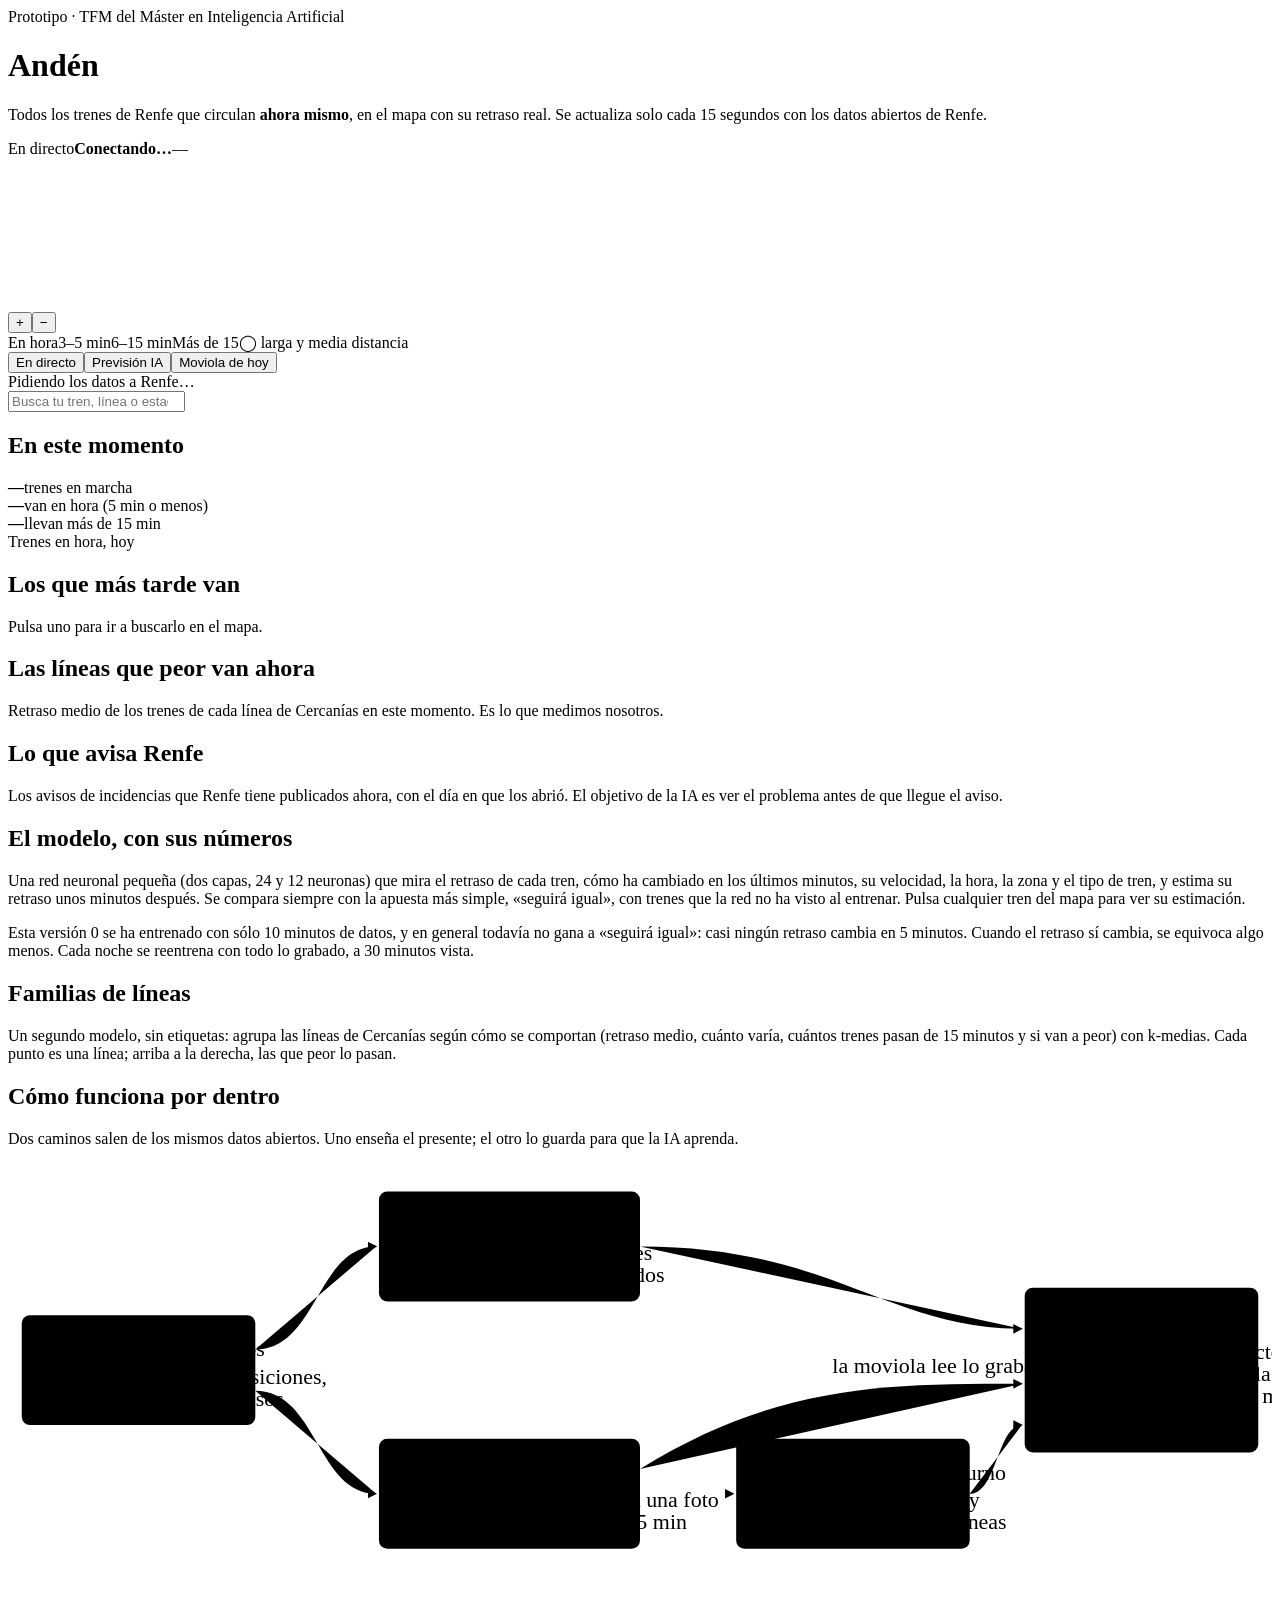
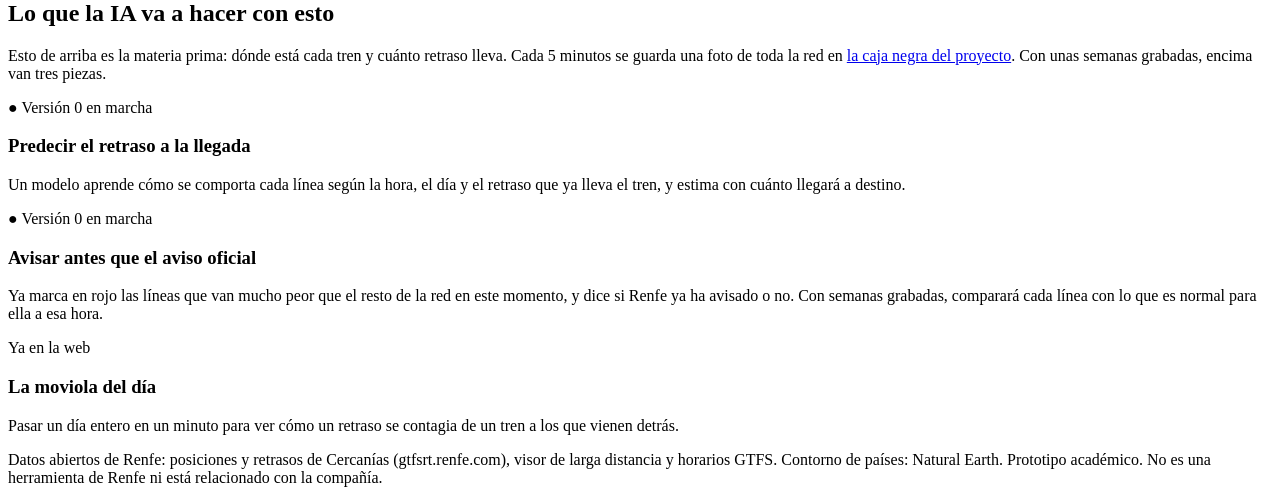
==== web/index.html @ 031e6023 "Gráfica del retraso de cada tren al seguirlo Co-Authored-By: Claude Opus 5.5 <noreply@anthropic.com>" ====
<!doctype html>
<html lang="es">
<head>
<meta charset="utf-8">
<meta name="viewport" content="width=device-width, initial-scale=1, viewport-fit=cover">
<title>Andén</title>
<meta name="description" content="Todos los trenes de Renfe que circulan ahora mismo, en el mapa con su retraso real.">
<meta property="og:title" content="Andén · los trenes de Renfe en directo, con IA">
<meta property="og:description" content="Todos los trenes en el mapa con su retraso real, una red neuronal que estima cómo irán y un detector de posibles incidencias. Prototipo de TFM.">
<meta property="og:image" content="https://puntualmente-web.vercel.app/base/portada.jpg">
<meta property="og:url" content="https://puntualmente-web.vercel.app">
<meta name="twitter:card" content="summary_large_image">
<link rel="icon" href="data:image/svg+xml,%3Csvg xmlns='http://www.w3.org/2000/svg' viewBox='0 0 32 32'%3E%3Crect width='32' height='32' rx='6' fill='%230a111d'/%3E%3Ccircle cx='16' cy='16' r='7' fill='%236fd3bd'/%3E%3C/svg%3E">
<link rel="preconnect" href="https://fonts.googleapis.com">
<link rel="stylesheet" href="https://fonts.googleapis.com/css2?family=Big+Shoulders+Display:wght@600;800&family=Barlow:wght@400;500;600&family=Barlow+Condensed:wght@500;600&family=JetBrains+Mono:wght@400;600&display=swap">
<link rel="stylesheet" href="/estilo.css">
</head>
<body>
<div class="marco">
  <header>
    <div>
      <div class="ceja">Prototipo · TFM del Máster en Inteligencia Artificial</div>
      <h1>Andén</h1>
      <p class="entradilla">Todos los trenes de Renfe que circulan <b>ahora mismo</b>, en el mapa con su retraso real. Se actualiza solo cada 15 segundos con los datos abiertos de Renfe.</p>
    </div>
    <div class="sello"><span id="selloModo"><span class="rec"></span>En directo</span><strong id="tramo">Conectando…</strong><span id="cuantos">—</span></div>
  </header>

  <section class="cuadro">
    <div class="mapa" id="mapa">
      <canvas id="lienzo" aria-label="Mapa de España con los trenes en circulación coloreados según su retraso"></canvas>
      <div class="zonas" id="zonas" role="group" aria-label="Zona del mapa"></div>
      <div class="seguido" id="seguido" hidden></div>
      <div class="zoom"><button id="mas" aria-label="Acercar">+</button><button id="menos" aria-label="Alejar">−</button></div>
      <div class="leyenda">
        <span><i style="background:var(--puntual)"></i>En hora</span><span><i style="background:var(--leve)"></i>3–5 min</span><span><i style="background:var(--ambar)"></i>6–15 min</span><span><i style="background:var(--rojo)"></i>Más de 15</span><span>◯ larga y media distancia</span>
      </div>
      <div class="mando">
        <div class="modos" role="group" aria-label="Qué ver"><button id="mVivo" aria-pressed="true">En directo</button><button id="mPrev" aria-pressed="false">Previsión IA</button><button id="mMoviola" aria-pressed="false">Moviola de hoy</button></div>
        <span class="estado-vivo" id="vivo">Pidiendo los datos a Renfe…</span>
        <div class="moviola" id="moviola" hidden><button class="play" id="play" aria-label="Pausar">❚❚</button><span class="reloj" id="reloj">--:--</span><input type="range" id="linea" min="0" max="1000" value="0" aria-label="Momento del día"><span class="vel" id="vel"></span></div>
      </div>
      <div class="leyenda-prev" id="leyendaPrev" hidden>Colores según el retraso que <b>la red neuronal estima</b> para dentro de unos minutos. Anillo ámbar: la IA cree que ese tren va a empeorar.</div>
      <div class="ficha" id="ficha" hidden></div>
      <div class="letrero" id="letrero" hidden role="dialog" aria-label="Panel de estación"></div>
    </div>

    <aside>
      <div class="buscador">
        <input id="busca" type="search" placeholder="Busca tu tren, línea o estación" autocomplete="off" aria-label="Buscar tren, línea o estación">
        <ul id="resultados" hidden></ul>
      </div>
      <div class="bloque">
        <h2>En este momento</h2>
        <div class="cifras">
          <div class="cifra"><b id="kTotal">—</b><span>trenes en marcha</span></div>
          <div class="cifra"><b id="kHora">—</b><span>van en hora (5 min o menos)</span></div>
          <div class="cifra"><b id="kMal">—</b><span>llevan más de 15 min</span></div>
        </div>
        <div class="barras" id="barras"></div>
        <div class="salud"><div class="salud-cab"><span>Trenes en hora, hoy</span><span id="saludTxt"></span></div><div id="salud"></div></div>
      </div>
      <div class="bloque">
        <h2>Los que más tarde van</h2>
        <ol class="peores" id="peores"></ol>
        <p class="pista">Pulsa uno para ir a buscarlo en el mapa.</p>
      </div>
    </aside>
  </section>

  <section class="problema">
    <div class="col">
      <h2>Las líneas que peor van ahora</h2>
      <p class="sub">Retraso medio de los trenes de cada línea de Cercanías en este momento. Es lo que medimos nosotros.</p>
      <ol class="lineas" id="lineas"></ol>
    </div>
    <div class="col">
      <h2>Lo que avisa Renfe</h2>
      <p class="sub">Los avisos de incidencias que Renfe tiene publicados ahora, con el día en que los abrió. El objetivo de la IA es ver el problema antes de que llegue el aviso.</p>
      <ol class="avisos" id="avisos"></ol>
    </div>
  </section>

  <section class="modelo-ia">
    <div>
      <h2>El modelo, con sus números</h2>
      <p>Una red neuronal pequeña (dos capas, 24 y 12 neuronas) que mira el retraso de cada tren, cómo ha cambiado en los últimos minutos, su velocidad, la hora, la zona y el tipo de tren, y estima su retraso unos minutos después. Se compara siempre con la apuesta más simple, «seguirá igual», con trenes que la red no ha visto al entrenar. Pulsa cualquier tren del mapa para ver su estimación.</p>
      <p class="nota">Esta versión 0 se ha entrenado con sólo 10 minutos de datos, y en general todavía no gana a «seguirá igual»: casi ningún retraso cambia en 5 minutos. Cuando el retraso sí cambia, se equivoca algo menos. Cada noche se reentrena con todo lo grabado, a 30 minutos vista.</p>
      <p class="version" id="modeloVersion"></p>
    </div>
    <div class="cifras modelo" id="modelo"></div>
  </section>

  <section class="familias">
    <div class="texto">
      <h2>Familias de líneas</h2>
      <p>Un segundo modelo, sin etiquetas: agrupa las líneas de Cercanías según cómo se comportan (retraso medio, cuánto varía, cuántos trenes pasan de 15 minutos y si van a peor) con k-medias. Cada punto es una línea; arriba a la derecha, las que peor lo pasan.</p>
      <ul class="leyenda-fam" id="famLeyenda"></ul>
      <p class="version" id="famVersion"></p>
    </div>
    <div class="grafica" id="famGrafica" role="img" aria-label="Gráfica de dispersión de las líneas de Cercanías por retraso medio y porcentaje de trenes con más de 15 minutos"></div>
  </section>

  <section class="arquitectura">
    <h2>Cómo funciona por dentro</h2>
    <p>Dos caminos salen de los mismos datos abiertos. Uno enseña el presente; el otro lo guarda para que la IA aprenda.</p>
    <div class="diagrama">
      <svg viewBox="0 0 920 300" role="img" aria-label="Diagrama: los datos de Renfe van a la web en directo cada 15 segundos y a la caja negra cada 5 minutos; cada noche se reentrenan los modelos con lo grabado y se publican en la web">
        <defs><marker id="flecha" viewBox="0 0 10 10" refX="9" refY="5" markerWidth="7" markerHeight="7" orient="auto"><path d="M0,0L10,5L0,10z" class="punta"/></marker></defs>
        <g class="nodo fuente"><rect x="10" y="110" width="170" height="80" rx="6"/><text x="95" y="140">Datos abiertos</text><text x="95" y="160" class="sub">de Renfe: posiciones,</text><text x="95" y="176" class="sub">retrasos y avisos</text></g>
        <g class="nodo"><rect x="270" y="20" width="190" height="80" rx="6"/><text x="365" y="50">Vercel</text><text x="365" y="70" class="sub">junta las fuentes</text><text x="365" y="86" class="sub">cada 15 segundos</text></g>
        <g class="nodo"><rect x="270" y="200" width="190" height="80" rx="6"/><text x="365" y="230">Caja negra</text><text x="365" y="250" class="sub">GitHub guarda una foto</text><text x="365" y="266" class="sub">de la red cada 5 min</text></g>
        <g class="nodo ia"><rect x="530" y="200" width="170" height="80" rx="6"/><text x="615" y="230">Entreno nocturno</text><text x="615" y="250" class="sub">red neuronal y</text><text x="615" y="266" class="sub">familias de líneas</text></g>
        <g class="nodo destino"><rect x="740" y="90" width="170" height="120" rx="6"/><text x="825" y="122">Andén</text><text x="825" y="142" class="sub">mapa en directo,</text><text x="825" y="158" class="sub">previsión de la IA,</text><text x="825" y="174" class="sub">incidencias y moviola</text></g>
        <path d="M180,135 C225,135 225,60 268,60" class="flujo" marker-end="url(#flecha)"/>
        <path d="M180,165 C225,165 225,240 268,240" class="flujo" marker-end="url(#flecha)"/>
        <path d="M460,60 C600,60 640,120 738,120" class="flujo" marker-end="url(#flecha)"/>
        <path d="M460,240 L528,240" class="flujo" marker-end="url(#flecha)"/>
        <path d="M700,240 C720,240 720,190 738,190" class="flujo" marker-end="url(#flecha)"/>
        <path d="M460,222 C560,160 640,160 738,160" class="flujo fino" marker-end="url(#flecha)"/>
        <text x="600" y="152" class="etq">la moviola lee lo grabado</text>
      </svg>
    </div>
  </section>

  <section class="ia">
    <h2>Lo que la IA va a hacer con esto</h2>
    <p>Esto de arriba es la materia prima: dónde está cada tren y cuánto retraso lleva. Cada 5 minutos se guarda una foto de toda la red en <a href="https://github.com/carlosgalan01/puntualmente" target="_blank" rel="noopener">la caja negra del proyecto</a>. Con unas semanas grabadas, encima van tres piezas.</p>
    <div class="pasos">
      <div class="paso"><span class="estado on">● Versión 0 en marcha</span><h3>Predecir el retraso a la llegada</h3><p>Un modelo aprende cómo se comporta cada línea según la hora, el día y el retraso que ya lleva el tren, y estima con cuánto llegará a destino.</p></div>
      <div class="paso"><span class="estado on">● Versión 0 en marcha</span><h3>Avisar antes que el aviso oficial</h3><p>Ya marca en rojo las líneas que van mucho peor que el resto de la red en este momento, y dice si Renfe ya ha avisado o no. Con semanas grabadas, comparará cada línea con lo que es normal para ella a esa hora.</p></div>
      <div class="paso"><span class="estado ya">Ya en la web</span><h3>La moviola del día</h3><p>Pasar un día entero en un minuto para ver cómo un retraso se contagia de un tren a los que vienen detrás.</p></div>
    </div>
  </section>

  <footer>
    <span>Datos abiertos de Renfe: posiciones y retrasos de Cercanías (gtfsrt.renfe.com), visor de larga distancia y horarios GTFS. Contorno de países: Natural Earth.</span>
    <span>Prototipo académico. No es una herramienta de Renfe ni está relacionado con la compañía.</span>
  </footer>
</div>

<script>
(async () => {
const css = n => getComputedStyle(document.documentElement).getPropertyValue(n).trim();
const C = { tierra: css('--tierra'), costa: css('--costa'), via: css('--via'), linea: css('--linea'), panel: css('--panel'), texto: css('--texto'),
  puntual: css('--puntual'), leve: css('--leve'), ambar: css('--ambar'), rojo: css('--rojo') };
const color = d => d <= 2 ? C.puntual : d <= 5 ? C.leve : d <= 15 ? C.ambar : C.rojo;
const K = Math.cos(40 * Math.PI / 180), X = lon => lon * K, Y = lat => -lat;
const CADA = 15000;
const sinMovimiento = matchMedia('(prefers-reduced-motion: reduce)').matches;

// ---- mapa base ----
const GEO = await fetch('/base/geo.json').then(r => r.json());
const pEsp = new Path2D(), pOtros = new Path2D(), pRed = new Path2D(), pCer = new Path2D();
for (const [n, anillos] of Object.entries(GEO.paises)) {
  const p = n === 'Spain' ? pEsp : pOtros;
  for (const r of anillos) { r.forEach(([lo, la], i) => i ? p.lineTo(X(lo), Y(la)) : p.moveTo(X(lo), Y(la))); p.closePath(); }
}
for (const [a, b, c, d] of GEO.red) { pRed.moveTo(X(a), Y(b)); pRed.lineTo(X(c), Y(d)); }
for (const l of GEO.lineas) l.p.forEach(([lo, la], i) => i ? pCer.lineTo(X(lo), Y(la)) : pCer.moveTo(X(lo), Y(la)));

// ---- trenes en directo: cada uno se desliza de su posición anterior a la nueva ----
const trenes = new Map();
const avance = (e, ahora) => sinMovimiento ? 1 : Math.min(1, (ahora - e.t0) / CADA);
const pos = (e, ahora) => { const u = avance(e, ahora); return [e.de[0] + (e.a[0] - e.de[0]) * u, e.de[1] + (e.a[1] - e.de[1]) * u]; };
const alfa = (e, ahora) => e.al0 + (e.al1 - e.al0) * Math.min(1, avance(e, ahora) * 3);
let ultimaFoto = 0, fallos = 0, avisos = [];
function aplicar(j) {
  const ahora = performance.now(), vistos = new Set();
  // si una fuente no ha respondido, sus trenes se quedan donde estaban en vez de desaparecer
  const llego = { c: j.fuentes.cercanias !== null, l: j.fuentes.larga !== null };
  if (j.avisos?.length) avisos = j.avisos;
  for (const t of j.trenes) {
    vistos.add(t.id);
    const nuevo = [X(t.lon), Y(t.lat)];
    let e = trenes.get(t.id);
    if (!e) { trenes.set(t.id, { ...t, de: nuevo, a: nuevo, t0: ahora, al0: ultimaFoto ? 0 : 1, al1: 1, rastro: [], hist: [[j.t, t.d, t.lat, t.lon]] }); trenes.get(t.id).pred = predecir(trenes.get(t.id)); continue; }
    const p = pos(e, ahora), salto = Math.hypot(nuevo[0] - p[0], nuevo[1] - p[1]) > .4;
    if (!salto) { e.rastro.push(p); if (e.rastro.length > 8) e.rastro.shift(); } else e.rastro = [];
    Object.assign(e, t, { de: salto ? nuevo : p, a: nuevo, t0: ahora, al0: alfa(e, ahora), al1: 1, fuera: false });
    e.hist.push([j.t, t.d, t.lat, t.lon]); if (e.hist.length > 60) e.hist.shift(); e.pred = predecir(e);
  }
  for (const [id, e] of trenes) {
    if (vistos.has(id) || !llego[e.k]) continue;
    if (e.fuera) { trenes.delete(id); continue; }
    const p = pos(e, ahora);
    Object.assign(e, { de: p, a: p, t0: ahora, al0: alfa(e, ahora), al1: 0, fuera: true });
  }
  ultimaFoto = j.t;
}
async function pedir() {
  try {
    const r = await fetch('/api/trenes', { cache: 'no-store' });
    if (!r.ok) throw new Error(r.status);
    aplicar(await r.json()); fallos = 0;
  } catch { fallos++; }
  pintarEstado(); panel(); apuntarSalud();
}

// ---- moviola: lo grabado hoy por la caja negra, reproducido acelerado ----
let modo = 'vivo', hist = null, tt = 0, playH = true, velH = 600, ultimaLista = [];
function estadoH(h, t) {
  const T = hist.t, n = T.length; if (!n) return null;
  if (n === 1) { const a = h.f[0]; return a && [a[0], a[1], a[2], 1]; }
  let i = 0; while (i < n - 2 && T[i + 1] <= t) i++;
  const a = h.f[i], b = h.f[i + 1], u = Math.min(1, Math.max(0, (t - T[i]) / (T[i + 1] - T[i] || 1)));
  if (a && b) return [a[0] + (b[0] - a[0]) * u, a[1] + (b[1] - a[1]) * u, u < .5 ? a[2] : b[2], 1];
  if (a) return u < .5 ? [a[0], a[1], a[2], 1 - u * 2] : null;
  if (b) return u > .5 ? [b[0], b[1], b[2], (u - .5) * 2] : null;
  return null;
}
const enDirecto = () => modo !== 'moviola' || !(hist?.t.length > 1);
function actuales(ahora) {
  if (enDirecto()) return [...trenes.values()].map(e => ({ e, p: pos(e, ahora), a: alfa(e, ahora), r: e.rastro }));
  const out = [];
  for (const h of hist.trenes) {
    const st = estadoH(h, tt); if (!st) continue;
    h.d = st[2]; const atras = estadoH(h, tt - 600);
    out.push({ e: h, p: [st[0], st[1]], a: st[3], r: atras ? [[atras[0], atras[1]]] : [] });
  }
  return out;
}
const trenesAhora = () => enDirecto() ? [...trenes.values()].filter(e => !e.fuera) : ultimaLista.filter(o => o.a > .3).map(o => o.e);
const posicionDe = id => ultimaLista.find(o => o.e.id === id)?.p;
async function abrirMoviola() {
  document.getElementById('reloj').textContent = 'Cargando…';
  if (!hist) {
    try {
      const j = await historiaDeHoy;
      hist = { t: j.t, trenes: j.trenes.map(h => { const f = new Array(j.t.length).fill(null); for (const [i, lo, la, d] of h.p) f[i] = [X(lo), Y(la), d]; return { ...h, f }; }) };
    } catch { hist = { t: [], trenes: [] }; }
  }
  if (hist.t.length < 2) { document.getElementById('reloj').textContent = 'Aún no hay grabaciones de hoy: mientras, el mapa sigue en directo'; return; }
  const dur = hist.t.at(-1) - hist.t[0];
  velH = Math.max(60, Math.round(dur / 60));
  document.getElementById('vel').textContent = '×' + velH;
  tt = hist.t[0]; playH = !sinMovimiento; ponPlay(playH);
}
function cambiarModo(m) {
  modo = m;
  document.getElementById('mVivo').setAttribute('aria-pressed', m === 'vivo');
  document.getElementById('mMoviola').setAttribute('aria-pressed', m === 'moviola');
  document.getElementById('mPrev').setAttribute('aria-pressed', m === 'prevision');
  document.getElementById('vivo').hidden = m === 'moviola';
  document.getElementById('moviola').hidden = m !== 'moviola';
  document.getElementById('leyendaPrev').hidden = m !== 'prevision';
  foco = null; siguiendo = false; seguido();
  document.getElementById('selloModo').innerHTML = m === 'moviola' ? 'Moviola de hoy' : m === 'prevision' ? '<span class="rec"></span>Previsión de la IA' : '<span class="rec"></span>En directo';
  if (m === 'moviola') { document.getElementById('tramo').textContent = 'Lo grabado hoy'; abrirMoviola(); } else { pintarEstado(); }
  panel();
}

// ---- lienzo y vista ----
const lienzo = document.getElementById('lienzo'), ctx = lienzo.getContext('2d'), caja = document.getElementById('mapa');
let W = 0, H = 0, dpr = 1;
function medir() { const r = caja.getBoundingClientRect(); W = r.width; H = r.height; dpr = Math.min(2, window.devicePixelRatio || 1); lienzo.width = W * dpr; lienzo.height = H * dpr; }
const ZONAS = [
  ['España', [-9.4, 35.9, 3.4, 43.9]], ['Madrid', [-4.15, 40.2, -3.3, 40.72]], ['Barcelona', [1.55, 41.2, 2.6, 41.85]],
  ['Valencia', [-0.85, 39.15, -0.05, 39.8]], ['Sevilla', [-6.3, 37.15, -5.55, 37.6]], ['Bilbao', [-3.25, 43.12, -2.65, 43.45]],
  ['Asturias', [-6.25, 43.2, -5.45, 43.62]], ['Málaga', [-4.75, 36.48, -4.25, 36.8]]
];
function encuadre([lo0, la0, lo1, la1]) {
  const s = Math.min(W / (X(lo1) - X(lo0)), (H - 70) / (la1 - la0)) * .94;
  return { cx: (X(lo0) + X(lo1)) / 2, cy: (Y(la0) + Y(la1)) / 2 + 20 / s, s };
}
let vista, viaje = null, sEsp = 1, foco = null, siguiendo = false, puntos = [];
const CIUDADES = [['Madrid', -3.70, 40.42], ['Barcelona', 2.17, 41.39], ['Valencia', -0.38, 39.47], ['Sevilla', -5.98, 37.39], ['Bilbao', -2.93, 43.26],
  ['Málaga', -4.42, 36.72], ['Zaragoza', -0.88, 41.65], ['A Coruña', -8.40, 43.36], ['Oviedo', -5.85, 43.36], ['Valladolid', -4.72, 41.65],
  ['Murcia', -1.13, 37.99], ['Badajoz', -6.97, 38.88], ['Santander', -3.80, 43.46], ['Granada', -3.60, 37.18], ['Alicante', -0.48, 38.35], ['León', -5.57, 42.60]];
function volar(dest, ms = 1100) { if (sinMovimiento) { vista = dest; return; } viaje = { de: { ...vista }, a: dest, t0: performance.now(), ms }; }
const suave = u => u < .5 ? 4 * u * u * u : 1 - Math.pow(-2 * u + 2, 3) / 2;

let ultimoCuadro = performance.now(), arrastrando = false;
function dibujar(ahora) {
  const dt = Math.min(100, ahora - ultimoCuadro); ultimoCuadro = ahora;
  if (modo === 'moviola' && hist?.t.length > 1) {
    const T0 = hist.t[0], T1 = hist.t.at(-1);
    if (playH && !arrastrando) { tt += dt / 1000 * velH; if (tt > T1 + velH) tt = T0; }
    if (!arrastrando) document.getElementById('linea').value = Math.round((Math.min(tt, T1) - T0) / (T1 - T0) * 1000);
    document.getElementById('reloj').textContent = new Date(Math.min(tt, T1) * 1000).toLocaleTimeString('es-ES', { timeZone: 'Europe/Madrid', hour: '2-digit', minute: '2-digit' });
  }
  const lista = actuales(ahora);
  ultimaLista = lista;
  if (viaje) {
    const u = Math.min(1, (ahora - viaje.t0) / viaje.ms), e = suave(u), { de, a } = viaje;
    vista = { cx: de.cx + (a.cx - de.cx) * e, cy: de.cy + (a.cy - de.cy) * e, s: Math.exp(Math.log(de.s) + (Math.log(a.s) - Math.log(de.s)) * e) };
    if (u >= 1) viaje = null;
  }
  const fp = siguiendo && !viaje && foco && lista.find(o => o.e.id === foco)?.p;
  if (fp) {
    const [fx, fy] = fp;
    vista = { ...vista, cx: vista.cx + (fx - vista.cx) * .06, cy: vista.cy + (fy - vista.cy) * .06 };
  }
  const { cx, cy, s } = vista, z = s / sEsp;
  ctx.setTransform(dpr, 0, 0, dpr, 0, 0);
  ctx.fillStyle = C.panel; ctx.fillRect(0, 0, W, H);
  ctx.setTransform(dpr * s, 0, 0, dpr * s, dpr * (W / 2 - cx * s), dpr * (H / 2 - cy * s));
  ctx.fillStyle = C.tierra; ctx.globalAlpha = .55; ctx.fill(pOtros); ctx.globalAlpha = 1; ctx.fill(pEsp);
  ctx.strokeStyle = C.costa; ctx.lineWidth = 1 / s; ctx.stroke(pOtros); ctx.stroke(pEsp);
  ctx.strokeStyle = C.via; ctx.lineWidth = Math.min(1.6, .9 + z * .05) / s; ctx.stroke(pRed);
  ctx.strokeStyle = C.linea; ctx.lineWidth = Math.min(2.4, .8 + z * .08) / s; ctx.stroke(pCer);
  ctx.setTransform(dpr, 0, 0, dpr, 0, 0);
  const sx = x => W / 2 + (x - cx) * s, sy = y => H / 2 + (y - cy) * s;
  const r0 = Math.max(2, Math.min(6.5, 2 + Math.log2(z) * .9));
  const fuera = (x, y) => x < -20 || y < -20 || x > W + 20 || y > H + 20;
  if (z < 6) {
    ctx.font = `600 ${z < 1.6 ? 11 : 13}px "Barlow Condensed", sans-serif`; ctx.fillStyle = C.texto; ctx.globalAlpha = .38; ctx.textAlign = 'left';
    for (const [n, lo, la] of CIUDADES) { const x = sx(X(lo)), y = sy(Y(la)); if (!fuera(x, y)) ctx.fillText(n.toUpperCase(), x + 7, y - 6); }
    ctx.globalAlpha = 1;
  }
  puntos = [];
  ctx.globalCompositeOperation = 'lighter';
  for (const { e, p: [wx, wy], a, r: rastro } of lista) {
    if (a <= 0.01) continue;
    const x = sx(wx), y = sy(wy); puntos.push([e, x, y, a]);
    if (fuera(x, y)) continue;
    const col = colorDe(e);
    ctx.globalAlpha = a * .22; ctx.fillStyle = col; ctx.beginPath(); ctx.arc(x, y, r0 * 2.6, 0, 7); ctx.fill();
    if (rastro.length && z > 1.5) {
      ctx.globalAlpha = a * .35; ctx.strokeStyle = col; ctx.lineWidth = r0 * .7; ctx.beginPath();
      rastro.forEach(([px, py], i) => i ? ctx.lineTo(sx(px), sy(py)) : ctx.moveTo(sx(px), sy(py))); ctx.lineTo(x, y); ctx.stroke();
    }
  }
  ctx.globalCompositeOperation = 'source-over';
  for (const [e, x, y, a] of puntos) {
    if (fuera(x, y)) continue;
    ctx.globalAlpha = a; ctx.fillStyle = colorDe(e);
    if (modo === 'prevision' && e.pred != null && e.pred - e.d >= 2 && !fuera(x, y)) { ctx.strokeStyle = C.ambar; ctx.lineWidth = 1.6; ctx.beginPath(); ctx.arc(x, y, r0 * 2.1, 0, 7); ctx.stroke(); }
    const r = e.k === 'l' ? r0 * 1.15 : r0 * .85;
    ctx.beginPath(); ctx.arc(x, y, r, 0, 7); ctx.fill();
    if (e.k === 'l') { ctx.strokeStyle = C.texto; ctx.lineWidth = 1.1; ctx.beginPath(); ctx.arc(x, y, r + 2.2, 0, 7); ctx.stroke(); }
  }
  ctx.globalAlpha = 1;
  const etiquetas = [];
  for (const f of anomalas) {
    const ps = f.l.map(e => posicionDe(e.id)).filter(Boolean); if (!ps.length) continue;
    const mx = ps.reduce((a, p) => a + p[0], 0) / ps.length, my = ps.reduce((a, p) => a + p[1], 0) / ps.length;
    const x = sx(mx), y = sy(my), r = Math.max(...ps.map(p => Math.hypot(sx(p[0]) - x, sy(p[1]) - y))) + 16;
    if (fuera(x, y)) continue;
    const k = (ahora / 1400) % 1;
    ctx.strokeStyle = C.rojo; ctx.lineWidth = 1.5; ctx.setLineDash([5, 5]); ctx.globalAlpha = .9;
    ctx.beginPath(); ctx.arc(x, y, r, 0, 7); ctx.stroke(); ctx.setLineDash([]);
    ctx.globalAlpha = (1 - k) * .6; ctx.beginPath(); ctx.arc(x, y, r + k * 26, 0, 7); ctx.stroke();
    ctx.globalAlpha = 1; ctx.fillStyle = C.rojo; ctx.font = '600 12px "Barlow Condensed", sans-serif'; ctx.textAlign = 'center';
    let ly = y - r - 8; if (ly < 56) ly = y + r + 18; while (etiquetas.some(([ex, ey]) => Math.abs(ex - x) < 200 && Math.abs(ey - ly) < 16)) ly -= 16; etiquetas.push([x, ly]);
    ctx.fillText(`POSIBLE INCIDENCIA · ${f.k.toUpperCase()}`, x, ly); ctx.textAlign = 'left';
  }
  if (foco) {
    const f = puntos.find(p => p[0].id === foco);
    if (f) { const k = (ahora / 900) % 1; ctx.strokeStyle = C.texto; ctx.lineWidth = 2; ctx.globalAlpha = 1 - k; ctx.beginPath(); ctx.arc(f[1], f[2], 8 + k * 22, 0, 7); ctx.stroke(); ctx.globalAlpha = 1; }
  }
  requestAnimationFrame(dibujar);
}

// ---- panel ----
const hora = t => new Date(t * 1000).toLocaleTimeString('es-ES', { timeZone: 'Europe/Madrid' });
const TRAMOS = [['En hora', 0, 2], ['3–5 min', 3, 5], ['6–15 min', 6, 15], ['16–30', 16, 30], ['Más de 30', 31, 1e9]];
const nombreTren = e => e.k === 'l' ? `${e.n} ${e.num}` : `${e.n} ${e.z || 'Cercanías'}`;
// ---- el modelo: red neuronal entrenada con lo grabado (modelo/entrenar.py), ejecutada aquí mismo ----
let MODELO = null, anomalas = [];
fetch('/base/modelo.json').then(r => r.json()).then(m => { MODELO = m; tarjetaModelo(); }).catch(() => {});
const kmEntre = (a, b) => { const dy = (a[0] - b[0]) * 111, dx = (a[1] - b[1]) * 111 * Math.cos(a[0] * Math.PI / 180); return Math.hypot(dx, dy); };
function predecir(e) {
  if (!MODELO || !e.hist?.length) return null;
  const H = e.hist, [t, d, lat, lon] = H[H.length - 1], objetivo = t - MODELO.tendencia_min * 60;
  let antes = null; for (const h of H) if (Math.abs(h[0] - objetivo) <= 90 && (!antes || Math.abs(h[0] - objetivo) < Math.abs(antes[0] - objetivo))) antes = h;
  const hora = +new Date(t * 1000).toLocaleString('en-GB', { timeZone: 'Europe/Madrid', hour: '2-digit', hour12: false }) % 24;
  const kmh = antes ? kmEntre([lat, lon], [antes[2], antes[3]]) / (MODELO.tendencia_min / 60) : 0;
  const x = [d, antes ? d - antes[1] : 0, Math.min(kmh, 320), antes ? 1 : 0, e.k === 'l' ? 1 : 0, Math.sin(2 * Math.PI * hora / 24), Math.cos(2 * Math.PI * hora / 24),
    ...MODELO.zonas.map(z => e.z === z ? 1 : 0), ...MODELO.productos.map(p => e.n === p ? 1 : 0)];
  let v = x.map((xi, i) => (xi - MODELO.media[i]) / (MODELO.escala[i] || 1));
  MODELO.capas.forEach((c, li) => {
    const out = c.b.slice();
    for (let i = 0; i < v.length; i++) for (let j = 0; j < out.length; j++) out[j] += v[i] * c.w[i][j];
    v = li < MODELO.capas.length - 1 ? out.map(o => Math.max(0, o)) : out;
  });
  return Math.max(0, Math.round(d + MODELO.confianza * v[0]));
}
const lineaIA = e => { const p = predecir(e); if (p === null) return ''; const dif = p - e.d;
  return `<div class="ia-pred">IA · en ${MODELO.horizonte_min} min: <b style="color:${color(p)}">${p <= 0 ? 'en hora' : '+' + p + ' min'}</b> ${dif > 0 ? '↑ empeora' : dif < 0 ? '↓ recupera' : '= igual'}</div>`; };
function tarjetaModelo() {
  const ev = MODELO.evaluacion, caja = document.getElementById('modelo'); if (!caja) return;
  caja.innerHTML = `<div class="cifra"><b>${ev.ejemplos.toLocaleString('es-ES')}</b><span>ejemplos de ${ev.trenes} trenes</span></div>
    <div class="cifra"><b>${ev.error_red_min.toString().replace('.', ',')} min</b><span>error medio de la red</span></div>
    <div class="cifra"><b>${ev.error_seguira_igual_min.toString().replace('.', ',')} min</b><span>error de «seguirá igual»</span></div>
    <div class="cifra"><b>${ev.error_red_cuando_cambia?.toString().replace('.', ',')} / ${ev.error_igual_cuando_cambia?.toString().replace('.', ',')}</b><span>red / «igual» cuando el retraso cambia (${ev.porcentaje_que_cambia.toString().replace('.', ',')} % de los casos)</span></div>`;
  document.getElementById('modeloVersion').textContent = `Versión del ${MODELO.version} · horizonte ${MODELO.horizonte_min} min · ${ev.fotos} fotos de la red`;
}
// ---- familias de líneas (modelo/agrupar.py) ----
fetch('/base/familias.json').then(r => r.json()).then(F => {
  const cols = [C.puntual, C.leve, C.ambar, C.rojo];
  document.getElementById('famLeyenda').innerHTML = F.familias.map(f => `<li><i style="background:${cols[f.rango]}"></i><b>${escapa(f.nombre)}</b> · ${f.lineas} ${f.lineas === 1 ? "línea" : "líneas"} · ${f.retraso_medio.toString().replace('.', ',')} min de media</li>`).join('');
  document.getElementById('famVersion').textContent = `Versión del ${F.version} · ${F.fotos} fotos de la red`;
  const W = 560, H = 340, m = { l: 46, r: 16, t: 14, b: 40 };
  const xmax = Math.ceil(Math.max(...F.lineas.map(l => l.retraso_medio), 10) / 10) * 10;
  const x = v => m.l + v / xmax * (W - m.l - m.r), y = v => H - m.b - v / 100 * (H - m.t - m.b);
  let svg = `<svg viewBox="0 0 ${W} ${H}" width="100%">`;
  for (let v = 0; v <= 100; v += 25) svg += `<line x1="${m.l}" x2="${W - m.r}" y1="${y(v)}" y2="${y(v)}" stroke="${C.via}" stroke-width="1" opacity=".5"/><text x="${m.l - 8}" y="${y(v) + 4}" text-anchor="end" class="eje">${v} %</text>`;
  for (let v = 0; v <= xmax; v += xmax / 5) svg += `<text x="${x(v)}" y="${H - m.b + 18}" text-anchor="middle" class="eje">${Math.round(v)}′</text>`;
  svg += `<text x="${(W + m.l) / 2}" y="${H - 4}" text-anchor="middle" class="eje-t">retraso medio de la línea (minutos)</text>`;
  svg += `<text transform="translate(12 ${(H - m.b) / 2}) rotate(-90)" text-anchor="middle" class="eje-t">trenes con más de 15 min</text>`;
  for (const l of F.lineas) svg += `<circle cx="${x(l.retraso_medio)}" cy="${y(l.graves_pct)}" r="6" fill="${cols[l.familia]}" fill-opacity=".85" stroke="${C.panel}" stroke-width="1.5"><title>${escapa(l.linea)} · ${l.retraso_medio} min de media · ${l.graves_pct} % con más de 15 min</title></circle>`;
  for (const l of F.lineas.filter(l => l.familia >= 2)) svg += `<text x="${x(l.retraso_medio) - 9}" y="${y(l.graves_pct) + 4}" text-anchor="end" class="etq">${escapa(l.linea)}</text>`;
  document.getElementById('famGrafica').innerHTML = svg + '</svg>';
}).catch(() => { document.querySelector('.familias')?.remove(); });

const colorDe = e => color(modo === 'prevision' && e.pred != null ? e.pred : e.d);
// ---- salud de la red: % de trenes en hora a lo largo del día (lo grabado + lo que llega en directo) ----
const historiaDeHoy = fetch('/api/historia').then(r => r.json()).catch(() => ({ t: [], trenes: [] }));
const salud = [];
historiaDeHoy.then(j => {
  const tot = j.t.map(() => [0, 0]);
  for (const h of j.trenes) for (const [i, , , d] of h.p) { tot[i][0]++; if (d <= 5) tot[i][1]++; }
  j.t.forEach((t, i) => { if (tot[i][0] > 50) salud.push([t, tot[i][1] / tot[i][0] * 100]); });
  salud.sort((a, b) => a[0] - b[0]); dibujarSalud();
});
function apuntarSalud() {
  if (!ultimaFoto) return;
  const vivos = [...trenes.values()].filter(e => !e.fuera); if (vivos.length < 50) return;
  const ultimo = salud.at(-1); if (ultimo && ultimaFoto - ultimo[0] < 60) return;
  salud.push([ultimaFoto, vivos.filter(e => e.d <= 5).length / vivos.length * 100]); dibujarSalud();
}
function dibujarSalud() {
  if (salud.length < 2) return;
  const W = 280, H = 56, t0 = salud[0][0], t1 = salud.at(-1)[0];
  const ys = salud.map(p => p[1]), lo = Math.max(0, Math.floor(Math.min(...ys) / 10) * 10 - 5), hi = Math.min(100, Math.ceil(Math.max(...ys) / 10) * 10 + 5);
  const x = t => (t - t0) / (t1 - t0 || 1) * (W - 6) + 3, y = v => H - 4 - (v - lo) / (hi - lo) * (H - 10);
  const linea = salud.map((p, i) => `${i ? 'L' : 'M'}${x(p[0]).toFixed(1)},${y(p[1]).toFixed(1)}`).join('');
  const fin = salud.at(-1);
  document.getElementById('salud').innerHTML = `<svg viewBox="0 0 ${W} ${H}" width="100%" preserveAspectRatio="none">
    <path d="${linea}L${x(t1)},${H}L${x(t0)},${H}Z" fill="${C.puntual}" fill-opacity=".12"/>
    <path d="${linea}" fill="none" stroke="${C.puntual}" stroke-width="1.6" vector-effect="non-scaling-stroke"/>
    <circle cx="${x(fin[0])}" cy="${y(fin[1])}" r="3" fill="${C.puntual}"/></svg>`;
  const h = t => new Date(t * 1000).toLocaleTimeString('es-ES', { timeZone: 'Europe/Madrid', hour: '2-digit', minute: '2-digit' });
  document.getElementById('saludTxt').textContent = `${h(t0)} ${Math.round(salud[0][1])} % → ${h(t1)} ${Math.round(fin[1])} %`;
}

// ---- panel de estación: como el letrero del andén, con lo que estima la IA ----
let estacionAbierta = null;
function abrirPanel(est) { estacionAbierta = est; pintarPanel(); }
function pintarPanel() {
  const caja = document.getElementById('letrero'), est = estacionAbierta;
  const lista = trenesAhora().filter(e => e.s === est || e.dst === est).sort((a, b) => (a.k === b.k ? b.d - a.d : a.k === 'l' ? -1 : 1)).slice(0, 10);
  const fila = e => { const p = e.pred; return `<tr><td class="tren">${escapa(e.k === 'l' ? e.n : e.n)}<span>${escapa(e.num)}</span></td><td class="de">${escapa(e.k === 'l' ? (e.dst === est ? 'llega desde ' + e.o : 'pasa, va a ' + e.dst) : (e.z || 'Cercanías'))}</td><td class="ret" style="color:${color(e.d)}">${e.d > 0 ? '+' + e.d + '′' : 'en hora'}</td><td class="pia">${p != null && MODELO ? (p > 0 ? '+' + p + '′' : 'en hora') : '—'}</td></tr>`; };
  caja.innerHTML = `<div class="cab"><div><span class="t">Próximos trenes hacia</span><b>${escapa(est)}</b></div><button id="cerrarLetrero" aria-label="Cerrar">×</button></div>
    <table><thead><tr><th>Tren</th><th>Origen o línea</th><th>Retraso</th><th>IA ${MODELO ? MODELO.horizonte_min + ' min' : ''}</th></tr></thead><tbody>${lista.map(fila).join('') || '<tr><td colspan="4" class="de">Ahora mismo no va ningún tren hacia aquí.</td></tr>'}</tbody></table>`;
  caja.hidden = false;
  document.getElementById('cerrarLetrero').onclick = () => { estacionAbierta = null; caja.hidden = true; };
}

// gráfica pequeña del retraso de un tren desde que se abrió la página
function miniGrafica(e) {
  const H = e.hist; if (!H || H.length < 3) return '<div class="mini-vacia">Su gráfica aparece en cuanto haya un par de minutos de datos.</div>';
  const W = 220, A = 40, t0 = H[0][0], t1 = H.at(-1)[0], ds = H.map(h => h[1]), lo = Math.min(...ds, 0), hi = Math.max(...ds, lo + 5);
  const x = t => 2 + (t - t0) / (t1 - t0 || 1) * (W - 4), y = d => A - 3 - (d - lo) / (hi - lo) * (A - 8);
  const linea = H.map((h, i) => `${i ? 'L' : 'M'}${x(h[0]).toFixed(1)},${y(h[1]).toFixed(1)}`).join('');
  const min = Math.round((t1 - t0) / 60);
  return `<div class="mini"><svg viewBox="0 0 ${W} ${A}" width="100%"><path d="${linea}" fill="none" stroke="${color(e.d)}" stroke-width="1.8"/><circle cx="${x(t1)}" cy="${y(e.d)}" r="2.8" fill="${color(e.d)}"/></svg><span>retraso en los últimos ${min} min · de ${ds[0]}′ a ${e.d}′</span></div>`;
}
const rutaTren = e => e.k === 'l' ? `${e.o} → ${e.dst}` : (e.s ? `próxima: ${e.s}` : `tren ${e.num}`);
const escapa = s => String(s ?? '').replace(/[&<>"]/g, c => ({ '&': '&amp;', '<': '&lt;', '>': '&gt;', '"': '&quot;' }[c]));
function pintarEstado() {
  if (modo !== 'vivo') return;
  const v = document.getElementById('vivo');
  if (fallos && !ultimaFoto) { v.className = 'estado-vivo error'; v.innerHTML = '<b>Renfe no responde ahora mismo.</b> Lo vuelvo a intentar en 15 segundos.'; return; }
  const hace = Math.max(0, Math.round(Date.now() / 1000 - ultimaFoto));
  v.className = 'estado-vivo' + (fallos > 1 ? ' error' : '');
  v.innerHTML = `<b>${hora(ultimaFoto)}</b> datos de hace ${hace} s · se actualiza cada 15 s${fallos > 1 ? ' · <b>sin respuesta de Renfe</b>' : ''}`;
  document.getElementById('tramo').textContent = hora(ultimaFoto);
}
function panel() {
  const vivos = trenesAhora();
  const n = vivos.length || 1;
  document.getElementById('cuantos').textContent = `${vivos.length} trenes en el mapa`;
  document.getElementById('kTotal').textContent = vivos.length;
  document.getElementById('kHora').textContent = Math.round(vivos.filter(e => e.d <= 5).length / n * 100) + '%';
  document.getElementById('kMal').textContent = vivos.filter(e => e.d > 15).length;
  const cuenta = TRAMOS.map(([, a, b]) => vivos.filter(e => e.d >= a && e.d <= b).length), max = Math.max(...cuenta, 1);
  document.getElementById('barras').innerHTML = TRAMOS.map(([et, a], i) =>
    `<div class="barra"><span>${et}</span><span class="b"><i style="width:${cuenta[i] / max * 100}%;background:${color(a)}"></i></span><span class="n">${cuenta[i]}</span></div>`).join('');
  const peores = vivos.slice().sort((a, b) => b.d - a.d).slice(0, 7);
  const ol = document.getElementById('peores');
  ol.innerHTML = peores.map((e, i) => `<li><button data-i="${i}"><span class="q">${escapa(nombreTren(e))}</span><span class="ruta">${escapa(rutaTren(e))}</span><span class="min" style="color:${color(e.d)}">+${e.d}′</span></button></li>`).join('');
  ol.querySelectorAll('button').forEach(b => b.onclick = () => irA(peores[+b.dataset.i]));
  problema();
  if (!resultados.hidden) buscar();
  if (estacionAbierta) pintarPanel();
  seguido();
}
function seguido() {
  const caja = document.getElementById('seguido'), e = foco && trenesAhora().find(x => x.id === foco);
  if (!e) { caja.hidden = true; return; }
  caja.innerHTML = `<div class="t">${escapa(nombreTren(e))}${e.k === 'c' ? ` · tren ${escapa(e.num)}` : ''}</div><div class="s">${e.k === 'l' ? escapa(`${e.o} → ${e.dst}`) : 'Cercanías'}</div>${e.s ? `<div class="s">Siguiente: ${escapa(e.s)}</div>` : ''}<div class="r" style="color:${color(e.d)}">${e.d <= 0 ? 'En hora' : `+${e.d} min de retraso`}</div>${lineaIA(e)}${miniGrafica(e)}<button id="soltar">${siguiendo ? 'Dejar de seguirlo' : 'Seguirlo'}</button>`;
  caja.hidden = false;
  document.getElementById('soltar').onclick = () => { if (siguiendo) { siguiendo = false; foco = null; } else siguiendo = true; seguido(); };
}
function irA(e) { foco = e.id; siguiendo = true; marcar(null); setTimeout(seguido); const [x, y] = posicionDe(e.id) ?? pos(e, performance.now()); volar({ cx: x, cy: y, s: Math.max(vista.s, sEsp * 9) }); }

// ---- dónde está el problema: líneas de Cercanías por retraso medio, y avisos oficiales ----
const haceCuanto = t => { const m = Math.round((Date.now() / 1000 - t) / 60); return m < 60 ? `hace ${m} min` : m < 1440 ? `hace ${Math.round(m / 60)} h` : new Date(t * 1000).toLocaleDateString('es-ES', { day: 'numeric', month: 'short' }); };
function problema() {
  const grupos = new Map();
  for (const e of trenesAhora()) {
    if (e.k !== 'c' || !e.z) continue;
    const k = `${e.n} ${e.z}`; if (!grupos.has(k)) grupos.set(k, []); grupos.get(k).push(e);
  }
  const todas = [...grupos].filter(([, l]) => l.length >= 2)
    .map(([k, l]) => ({ k, l, n: l[0].n, z: l[0].z, media: l.reduce((s, e) => s + e.d, 0) / l.length, graves: l.filter(e => e.d > 15).length }));
  // detector de anomalías: una línea es rara si su retraso medio se sale mucho de lo que hacen las demás líneas ahora mismo
  // (puntuación robusta: distancia a la mediana en unidades de desviación absoluta mediana)
  const medias = todas.map(f => f.media).sort((a, b) => a - b), mediana = medias[medias.length >> 1] ?? 0;
  const mad = [...medias.map(m => Math.abs(m - mediana))].sort((a, b) => a - b)[medias.length >> 1] || 1;
  for (const f of todas) {
    f.rareza = (f.media - mediana) / (1.4826 * mad);
    f.anomala = f.rareza > 5 && f.media > 15 && f.graves >= 2;
    f.avisada = avisos.some(a => a.desde > Date.now() / 1000 - 86400 && a.zonas.includes(f.z) && a.lineas.includes(f.n));
  }
  // como mucho las tres más raras, para que el aviso signifique algo
  todas.filter(f => f.anomala).sort((a, b) => b.rareza - a.rareza).slice(3).forEach(f => { f.anomala = false; });
  anomalas = todas.filter(f => f.anomala);
  const filas = todas.sort((a, b) => b.media - a.media).slice(0, 8);
  const max = Math.max(...filas.map(f => f.media), 10);
  const ol = document.getElementById('lineas');
  ol.innerHTML = filas.map((f, i) => `<li${f.anomala ? ' class="anomala"' : ''}><button data-i="${i}"><span class="q">${escapa(f.k)}</span><span class="b"><i style="width:${f.media / max * 100}%;background:${color(f.media)}"></i></span><span class="min" style="color:${color(f.media)}">+${Math.round(f.media)}′</span><span class="ruta">${f.l.length} trenes en marcha${f.graves ? ` · ${f.graves} con más de 15 min` : ''}${f.anomala ? ` <span class="alerta">● Posible incidencia${f.avisada ? ' · Renfe ya avisa' : ' · sin aviso oficial'}</span>` : ''}</span></button></li>`).join('') || '<li class="vacio">Esperando datos…</li>';
  ol.querySelectorAll('button').forEach(b => b.onclick = () => {
    const l = filas[+b.dataset.i].l, ps = l.map(e => posicionDe(e.id)).filter(Boolean);
    const xs = ps.map(p => p[0]), ys = ps.map(p => p[1]);
    const lo0 = Math.min(...xs) / K, lo1 = Math.max(...xs) / K, la0 = -Math.max(...ys), la1 = -Math.min(...ys);
    const pad = .08; foco = null; siguiendo = false; marcar(null);
    volar(encuadre([lo0 - pad, la0 - pad, lo1 + pad, la1 + pad]));
  });
  document.getElementById('avisos').innerHTML = avisos.slice(0, 5).map(a =>
    `<li><div class="cab">${a.zonas.map(z => `<span class="chip">${escapa(z)}</span>`).join('')}${a.lineas.map(l => `<span class="chip linea">${escapa(l)}</span>`).join('')}<span class="cuando">${a.desde ? haceCuanto(a.desde) : ''}</span></div><p>${escapa(a.texto)}</p></li>`).join('') || '<li class="vacio">Renfe no tiene avisos publicados ahora mismo.</li>';
}

document.getElementById('avisos').addEventListener('click', ev => ev.target.closest('p')?.classList.toggle('abierto'));

// ---- buscador ----
const busca = document.getElementById('busca'), resultados = document.getElementById('resultados');
const norm = s => String(s ?? '').normalize('NFD').replace(/[̀-ͯ]/g, '').toLowerCase();
function buscar() {
  const q = norm(busca.value.trim());
  if (q.length < 2) { resultados.hidden = true; return; }
  const encontrados = trenesAhora().filter(e => [e.num, e.n, e.z, e.o, e.dst, e.s, nombreTren(e)].some(c => norm(c).includes(q)))
    .sort((a, b) => b.d - a.d).slice(0, 7);
  const vivos = trenesAhora(), cuenta = new Map();
  for (const e of vivos) for (const est of new Set([e.s, e.dst].filter(Boolean))) if (norm(est).includes(q)) cuenta.set(est, (cuenta.get(est) ?? 0) + 1);
  const estaciones = [...cuenta].sort((a, b) => b[1] - a[1]).slice(0, 3);
  resultados.innerHTML = estaciones.map(([est, n], i) => `<li><button data-est="${i}" class="est"><span class="q">Panel de ${escapa(est)}</span><span class="ruta">${n} ${n === 1 ? 'tren va' : 'trenes van'} hacia esta estación</span><span class="min">▤</span></button></li>`).join('') + encontrados.map((e, i) => `<li><button data-i="${i}"><span class="q">${escapa(nombreTren(e))}${e.k === 'c' ? ` · ${escapa(e.num)}` : ''}</span><span class="ruta">${escapa(rutaTren(e))}</span><span class="min" style="color:${color(e.d)}">${e.d > 0 ? `+${e.d}′` : 'en hora'}</span></button></li>`).join('') || '<li class="vacio">Ningún tren en marcha coincide.</li>';
  resultados.hidden = false;
  resultados.querySelectorAll('button[data-i]').forEach(b => b.onclick = () => { irA(encontrados[+b.dataset.i]); resultados.hidden = true; busca.blur(); });
  resultados.querySelectorAll('button[data-est]').forEach(b => b.onclick = () => { abrirPanel(estaciones[+b.dataset.est][0]); resultados.hidden = true; busca.blur(); });
}
busca.addEventListener('input', buscar);
busca.addEventListener('keydown', ev => { if (ev.key === 'Enter') resultados.querySelector('button')?.click(); if (ev.key === 'Escape') { busca.value = ''; resultados.hidden = true; } });
document.addEventListener('click', ev => { if (!ev.target.closest('.buscador')) resultados.hidden = true; });

// ---- controles ----
const zonas = document.getElementById('zonas');
function marcar(nombre) { zonas.querySelectorAll('button').forEach(b => b.setAttribute('aria-pressed', b.textContent === nombre)); }
for (const [nombre, c4] of ZONAS) {
  const b = document.createElement('button'); b.textContent = nombre; b.setAttribute('aria-pressed', nombre === 'España');
  b.onclick = () => { foco = null; siguiendo = false; seguido(); marcar(nombre); volar(encuadre(c4)); };
  zonas.appendChild(b);
}
document.getElementById('mas').onclick = () => { marcar(null); volar({ ...vista, s: vista.s * 1.8 }, 450); };
document.getElementById('menos').onclick = () => { marcar(null); volar({ ...vista, s: Math.max(sEsp * .8, vista.s / 1.8) }, 450); };
let agarre = null;
let movido = false, bajoRaton = null;
lienzo.addEventListener('pointerdown', e => { movido = false; if (e.pointerType !== 'mouse') return; agarre = { x: e.clientX, y: e.clientY, cx: vista.cx, cy: vista.cy }; lienzo.classList.add('arrastra'); lienzo.setPointerCapture(e.pointerId); });
lienzo.addEventListener('pointerup', () => { agarre = null; lienzo.classList.remove('arrastra'); });
lienzo.addEventListener('click', ev => {
  if (movido) return;
  const r = lienzo.getBoundingClientRect(), mx = ev.clientX - r.left, my = ev.clientY - r.top;
  let mejor = null, dm = 225;
  for (const p of puntos) { const d = (p[1] - mx) ** 2 + (p[2] - my) ** 2; if (d < dm) { dm = d; mejor = p; } }
  if (mejor) irA(mejor[0]); else { foco = null; siguiendo = false; seguido(); }
});
const ficha = document.getElementById('ficha');
lienzo.addEventListener('pointermove', ev => {
  const r = lienzo.getBoundingClientRect(), mx = ev.clientX - r.left, my = ev.clientY - r.top;
  if (agarre && Math.hypot(ev.clientX - agarre.x, ev.clientY - agarre.y) > 4) movido = true;
  if (agarre && movido) { viaje = null; siguiendo = false; marcar(null); vista = { ...vista, cx: agarre.cx - (ev.clientX - agarre.x) / vista.s, cy: agarre.cy - (ev.clientY - agarre.y) / vista.s }; ficha.hidden = true; return; }
  let mejor = null, dm = 144;
  for (const p of puntos) { const d = (p[1] - mx) ** 2 + (p[2] - my) ** 2; if (d < dm) { dm = d; mejor = p; } }
  if (!mejor) { ficha.hidden = true; return; }
  const e = mejor[0];
  ficha.innerHTML = `<div class="t">${escapa(nombreTren(e))}${e.k === 'c' ? ` · tren ${escapa(e.num)}` : ''}</div><div class="s">${e.k === 'l' ? escapa(`${e.o} → ${e.dst}`) : 'Cercanías'}</div>${e.s ? `<div class="s">Siguiente: ${escapa(e.s)}</div>` : ''}<div class="r" style="color:${color(e.d)}">${e.d <= 0 ? 'En hora' : `+${e.d} min de retraso`}</div>${lineaIA(e)}`;
  ficha.hidden = false;
  ficha.style.left = Math.min(mx + 14, W - 250) + 'px'; ficha.style.top = Math.max(8, my - 70) + 'px';
});
lienzo.addEventListener('pointerleave', () => { ficha.hidden = true; });

const bPlay = document.getElementById('play'), rango = document.getElementById('linea');
function ponPlay(v) { playH = v; bPlay.textContent = v ? '❚❚' : '▶'; bPlay.setAttribute('aria-label', v ? 'Pausar' : 'Reproducir'); }
bPlay.onclick = () => ponPlay(!playH);
rango.addEventListener('input', () => { if (!hist?.t.length) return; arrastrando = true; tt = hist.t[0] + rango.value / 1000 * (hist.t.at(-1) - hist.t[0]); });
rango.addEventListener('change', () => { arrastrando = false; });
document.getElementById('mVivo').onclick = () => cambiarModo('vivo');
document.getElementById('mMoviola').onclick = () => cambiarModo('moviola');
document.getElementById('mPrev').onclick = () => cambiarModo('prevision');
setInterval(() => { if (modo === 'moviola') panel(); }, 600);

// ---- arranque ----
medir(); vista = encuadre(ZONAS[0][1]); sEsp = vista.s;
new ResizeObserver(() => { const z = vista.s / sEsp; medir(); sEsp = encuadre(ZONAS[0][1]).s; vista = { ...vista, s: sEsp * z }; }).observe(caja);
requestAnimationFrame(dibujar);
await pedir();
// enlace directo a un panel: ?estacion=Valladolid
const pedida = new URLSearchParams(location.search).get('estacion');
if (pedida) { const q = norm(pedida); const est = trenesAhora().flatMap(e => [e.s, e.dst]).find(x => x && norm(x).includes(q)); if (est) abrirPanel(est); }
const modoDeEnlace = () => ({ '#repeticion': 'moviola', '#prevision': 'prevision' })[location.hash] ?? 'vivo';
if (modoDeEnlace() !== 'vivo') cambiarModo(modoDeEnlace());
addEventListener('hashchange', () => cambiarModo(modoDeEnlace()));
setInterval(pedir, CADA);
setInterval(pintarEstado, 1000);
})();
</script>
</body>
</html>
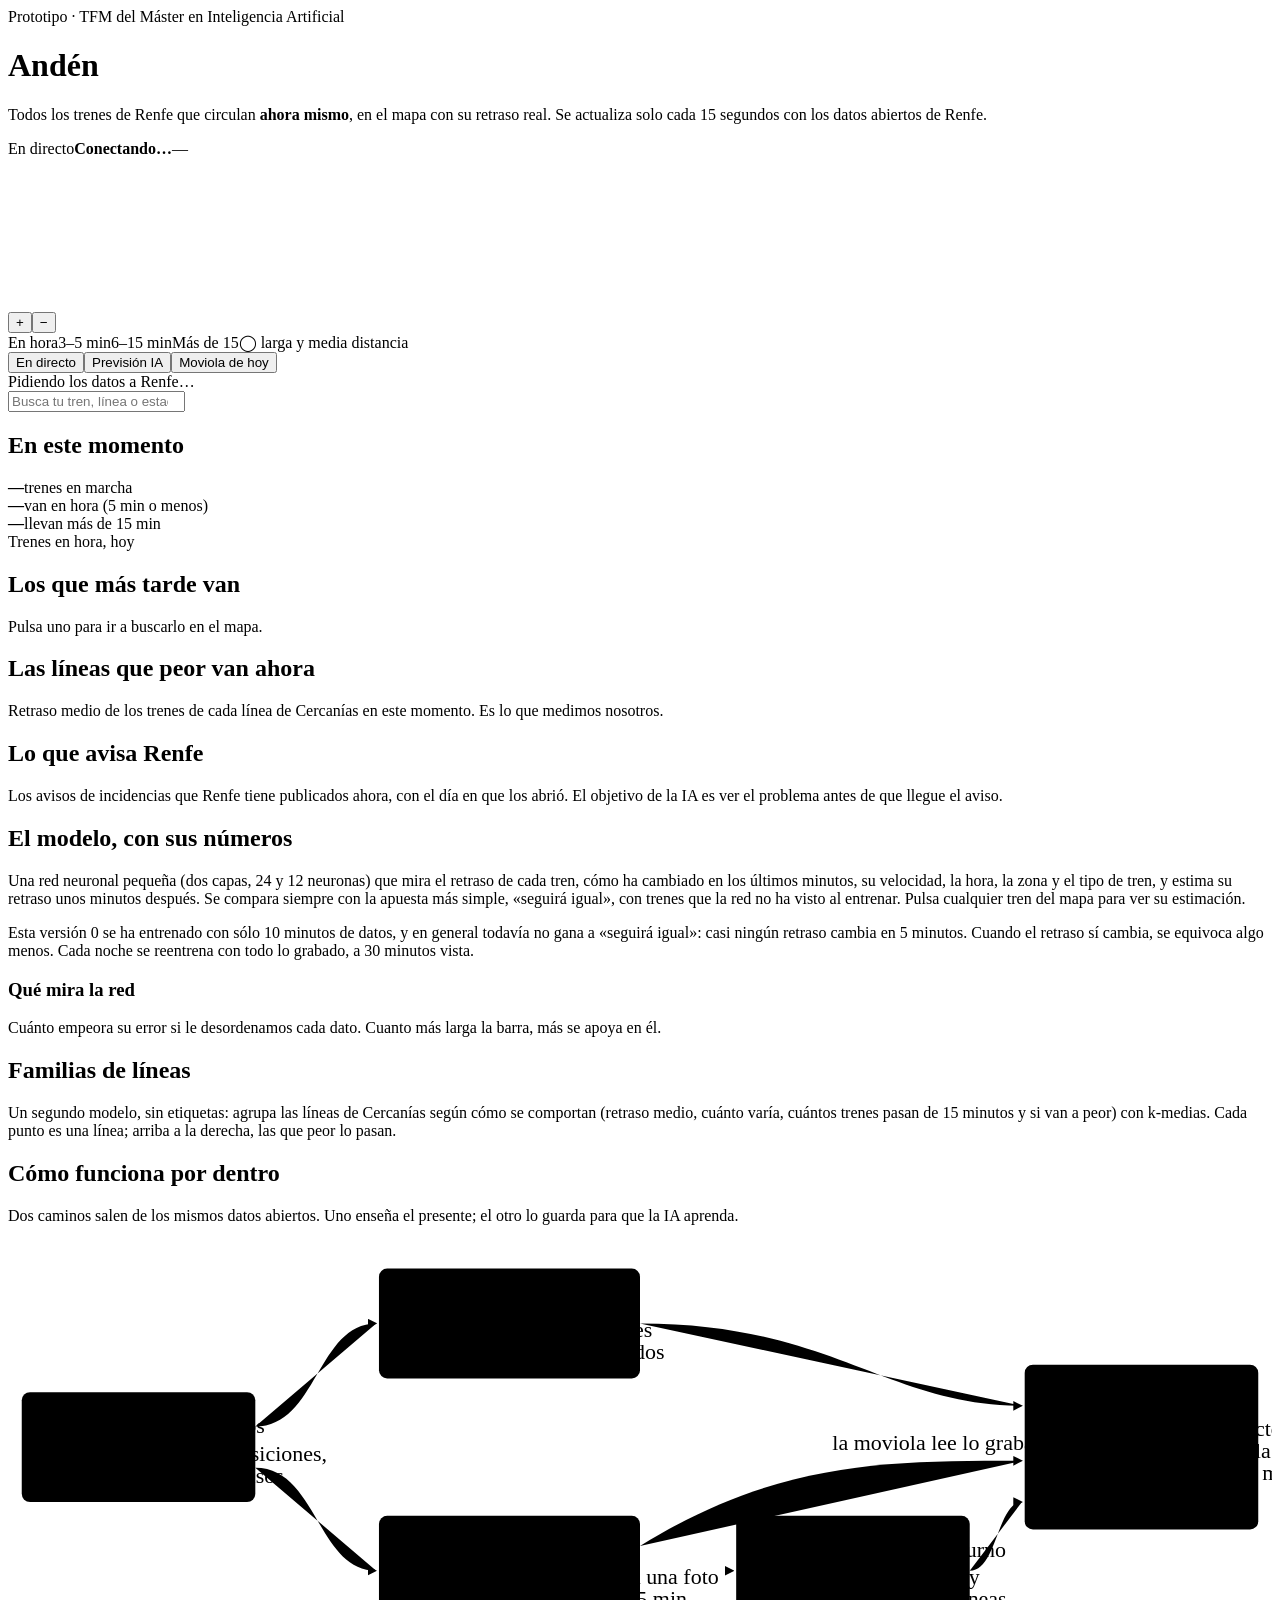
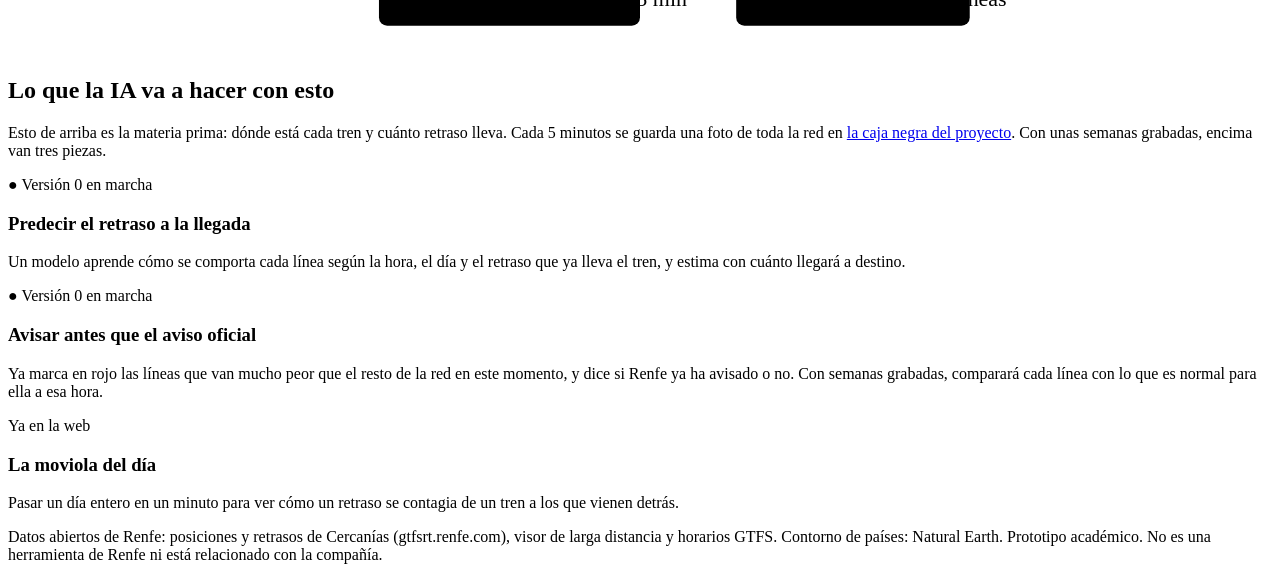
==== commit f855beb8: "Qué mira la red: importancia por permutación de cada grupo de datos Co-Authored-By: Claude Opus 5.5 " ====
--- a/web/index.html
+++ b/web/index.html
@@ -88,7 +88,10 @@
       <p class="nota">Esta versión 0 se ha entrenado con sólo 10 minutos de datos, y en general todavía no gana a «seguirá igual»: casi ningún retraso cambia en 5 minutos. Cuando el retraso sí cambia, se equivoca algo menos. Cada noche se reentrena con todo lo grabado, a 30 minutos vista.</p>
       <p class="version" id="modeloVersion"></p>
     </div>
-    <div class="cifras modelo" id="modelo"></div>
+    <div class="lado-modelo">
+      <div class="cifras modelo" id="modelo"></div>
+      <div class="importancia"><h3>Qué mira la red</h3><p>Cuánto empeora su error si le desordenamos cada dato. Cuanto más larga la barra, más se apoya en él.</p><div class="barras" id="importancia"></div></div>
+    </div>
   </section>
 
   <section class="familias">
@@ -384,6 +387,8 @@
     <div class="cifra"><b>${ev.error_red_min.toString().replace('.', ',')} min</b><span>error medio de la red</span></div>
     <div class="cifra"><b>${ev.error_seguira_igual_min.toString().replace('.', ',')} min</b><span>error de «seguirá igual»</span></div>
     <div class="cifra"><b>${ev.error_red_cuando_cambia?.toString().replace('.', ',')} / ${ev.error_igual_cuando_cambia?.toString().replace('.', ',')}</b><span>red / «igual» cuando el retraso cambia (${ev.porcentaje_que_cambia.toString().replace('.', ',')} % de los casos)</span></div>`;
+  const imp = Object.entries(MODELO.importancia ?? {}).sort((a, b) => b[1] - a[1]), tope = Math.max(...imp.map(i => i[1]), .01);
+  document.getElementById('importancia').innerHTML = imp.map(([n, v]) => `<div class="barra imp"><span>${escapa(n)}</span><span class="b"><i style="width:${v / tope * 100}%;background:${C.ambar}"></i></span><span class="n">+${v.toFixed(2).replace('.', ',')}′</span></div>`).join('');
   document.getElementById('modeloVersion').textContent = `Versión del ${MODELO.version} · horizonte ${MODELO.horizonte_min} min · ${ev.fotos} fotos de la red`;
 }
 // ---- familias de líneas (modelo/agrupar.py) ----
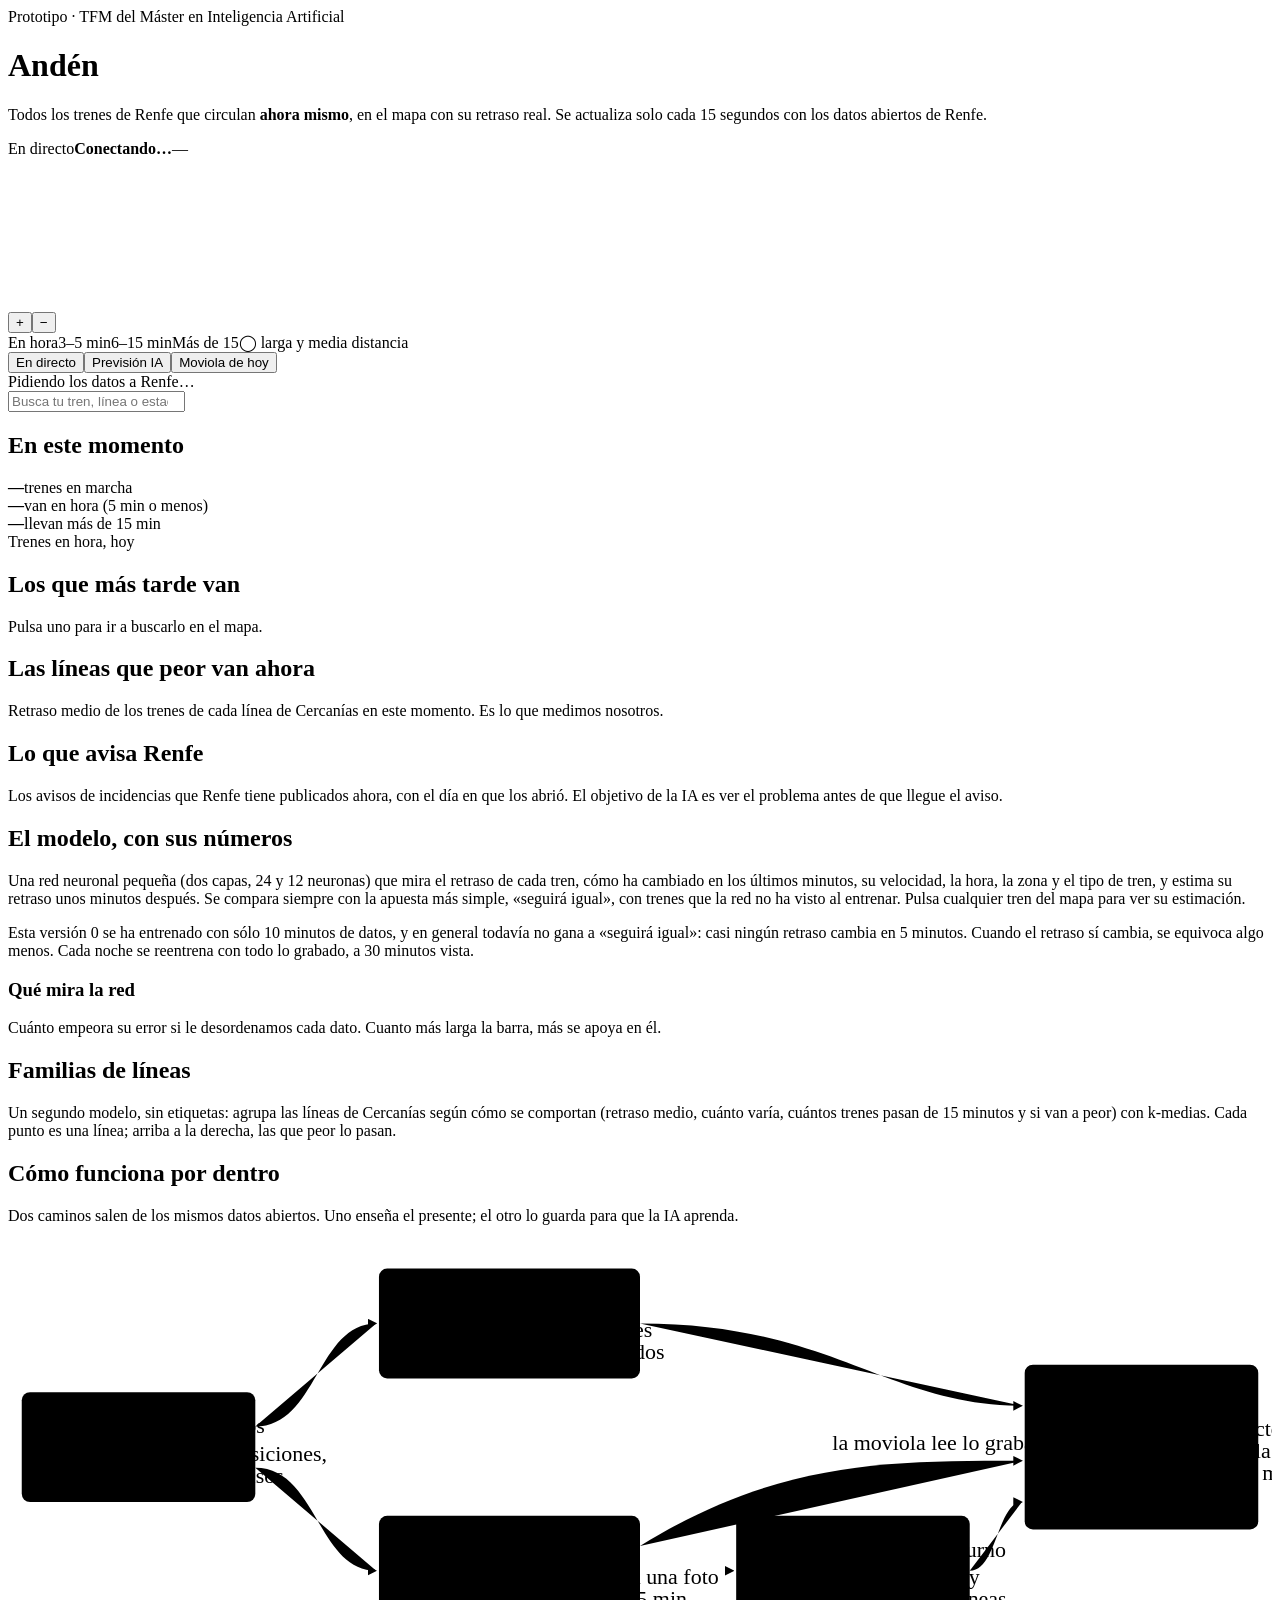
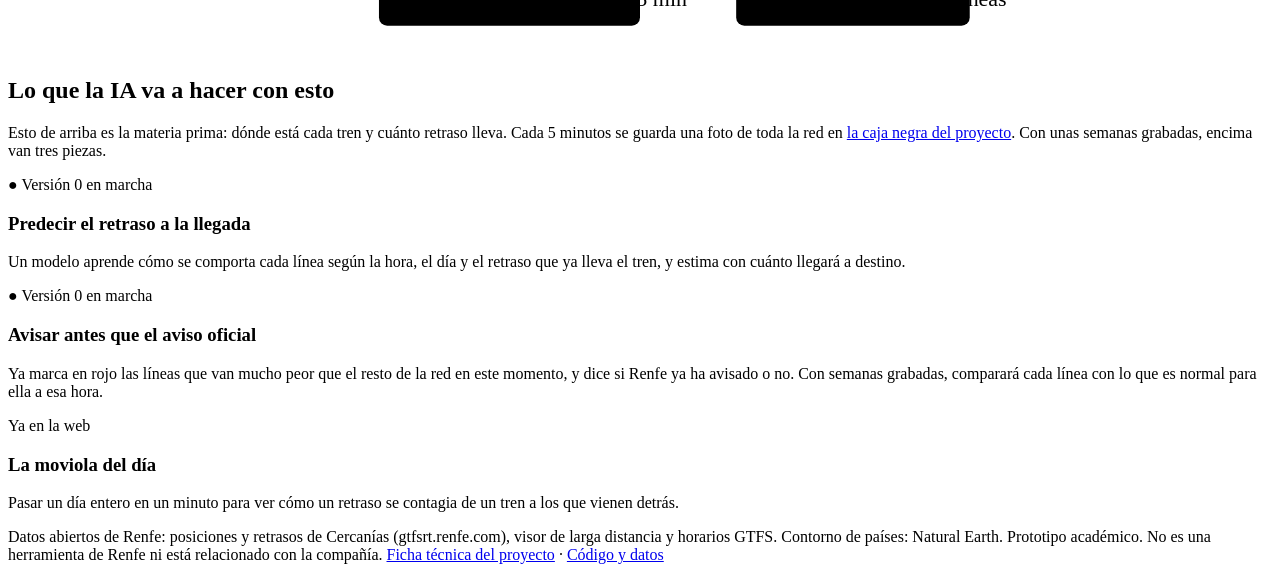
==== commit caa635c4: "Ficha técnica del proyecto para el documento del TFM Co-Authored-By: Claude Opus 5.5 <noreply@anthro" ====
--- a/web/index.html
+++ b/web/index.html
@@ -138,7 +138,7 @@
 
   <footer>
     <span>Datos abiertos de Renfe: posiciones y retrasos de Cercanías (gtfsrt.renfe.com), visor de larga distancia y horarios GTFS. Contorno de países: Natural Earth.</span>
-    <span>Prototipo académico. No es una herramienta de Renfe ni está relacionado con la compañía.</span>
+    <span>Prototipo académico. No es una herramienta de Renfe ni está relacionado con la compañía. <a href="/tfm.html">Ficha técnica del proyecto</a> · <a href="https://github.com/carlosgalan01/puntualmente" target="_blank" rel="noopener">Código y datos</a></span>
   </footer>
 </div>
 
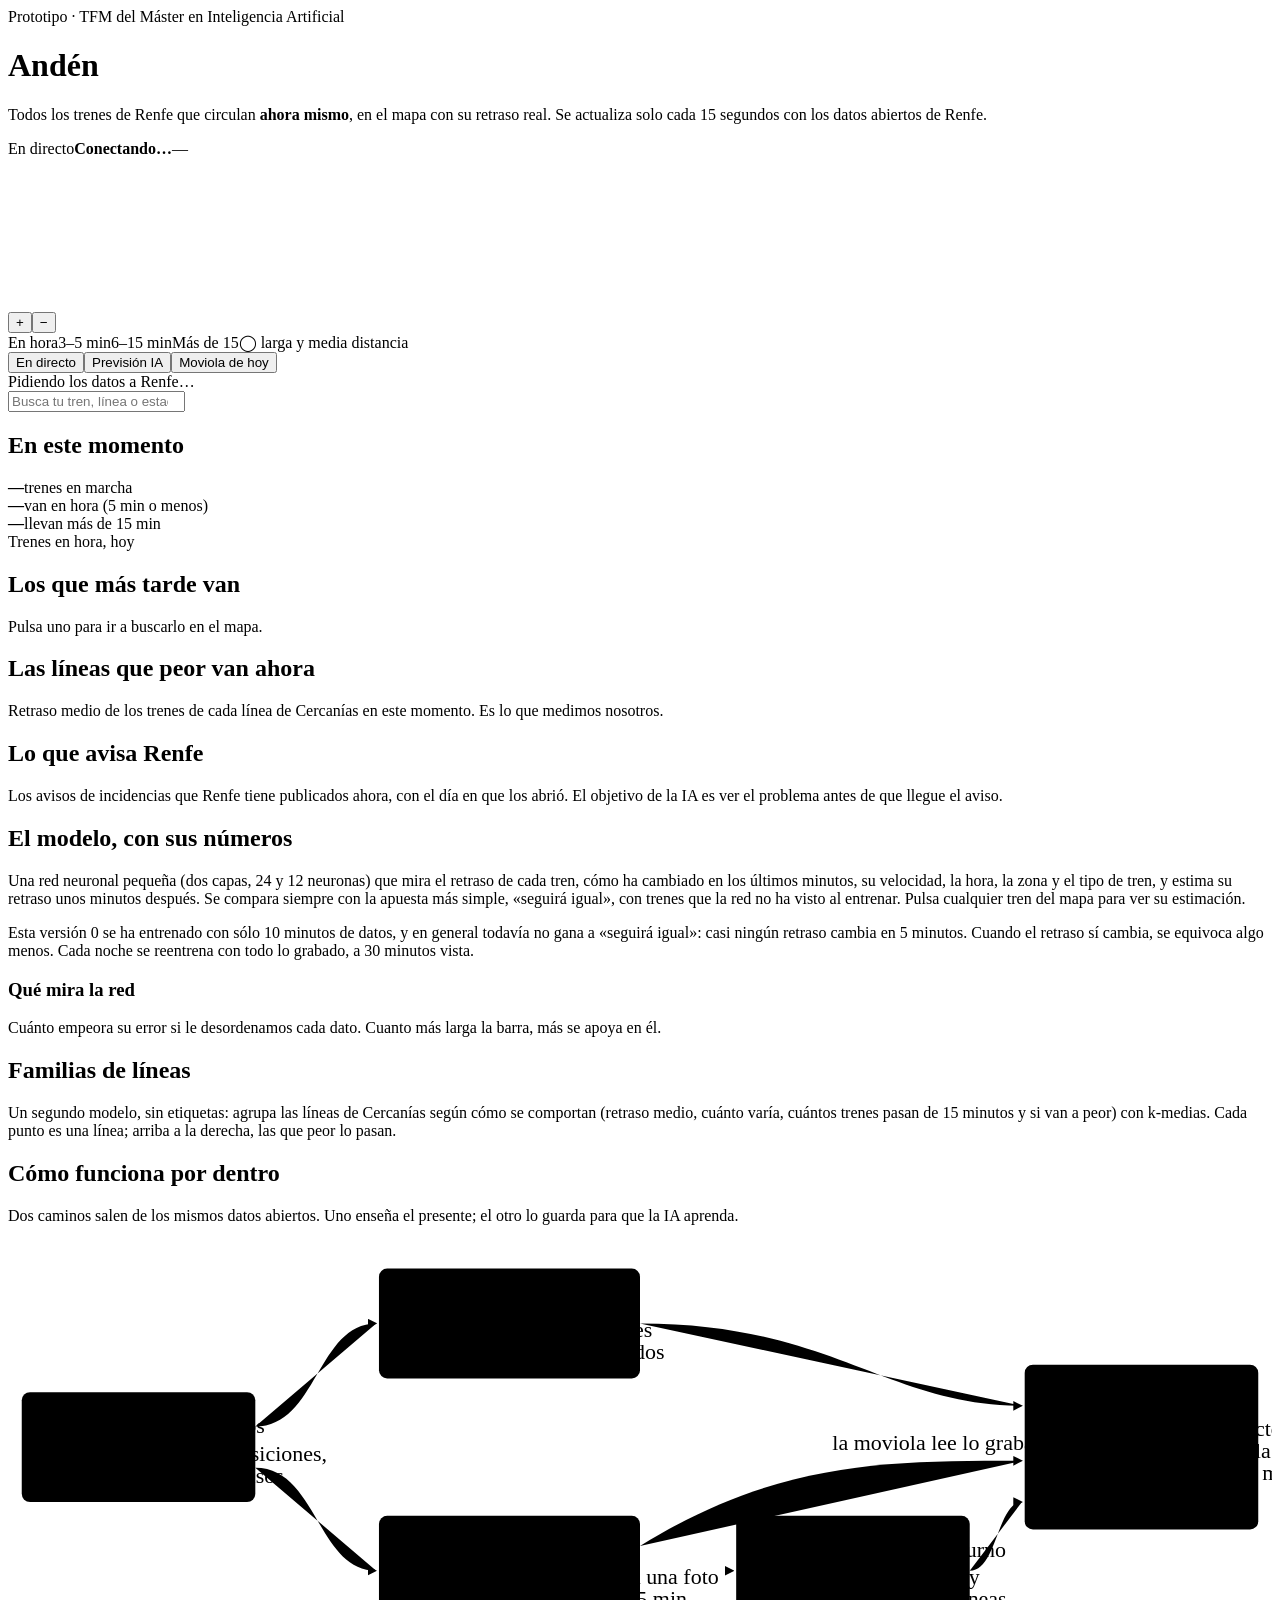
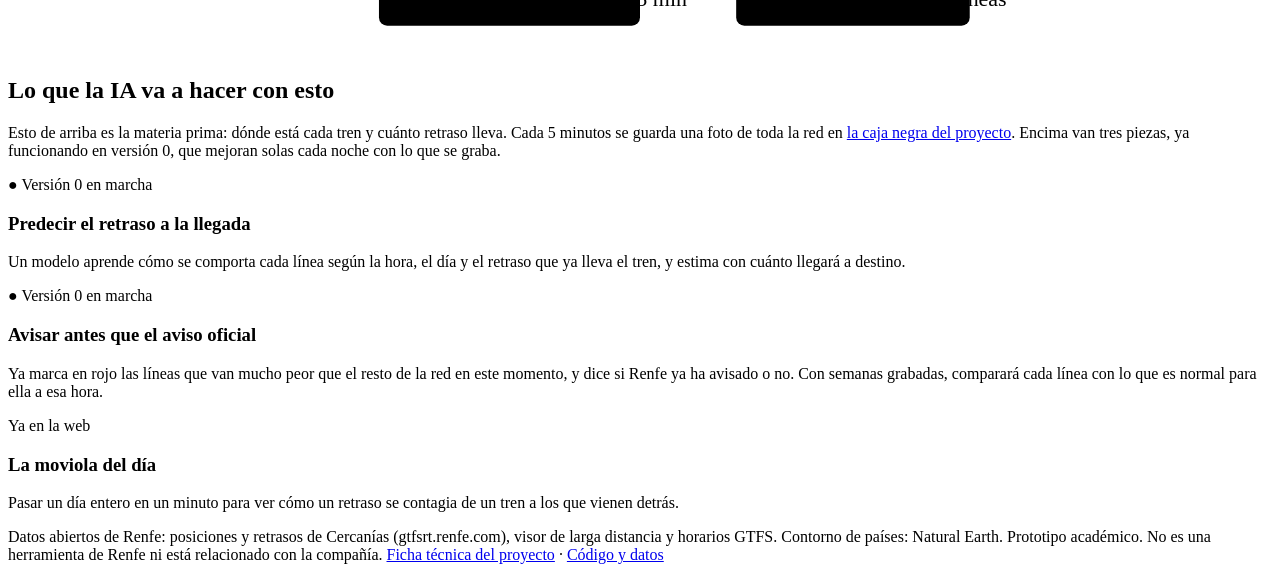
==== commit ab85e363: "El entreno nocturno no pisa los modelos si aún hay pocos datos Co-Authored-By: Claude Opus 5.5 <nore" ====
--- a/web/index.html
+++ b/web/index.html
@@ -128,7 +128,7 @@
 
   <section class="ia">
     <h2>Lo que la IA va a hacer con esto</h2>
-    <p>Esto de arriba es la materia prima: dónde está cada tren y cuánto retraso lleva. Cada 5 minutos se guarda una foto de toda la red en <a href="https://github.com/carlosgalan01/puntualmente" target="_blank" rel="noopener">la caja negra del proyecto</a>. Con unas semanas grabadas, encima van tres piezas.</p>
+    <p>Esto de arriba es la materia prima: dónde está cada tren y cuánto retraso lleva. Cada 5 minutos se guarda una foto de toda la red en <a href="https://github.com/carlosgalan01/puntualmente" target="_blank" rel="noopener">la caja negra del proyecto</a>. Encima van tres piezas, ya funcionando en versión 0, que mejoran solas cada noche con lo que se graba.</p>
     <div class="pasos">
       <div class="paso"><span class="estado on">● Versión 0 en marcha</span><h3>Predecir el retraso a la llegada</h3><p>Un modelo aprende cómo se comporta cada línea según la hora, el día y el retraso que ya lleva el tren, y estima con cuánto llegará a destino.</p></div>
       <div class="paso"><span class="estado on">● Versión 0 en marcha</span><h3>Avisar antes que el aviso oficial</h3><p>Ya marca en rojo las líneas que van mucho peor que el resto de la red en este momento, y dice si Renfe ya ha avisado o no. Con semanas grabadas, comparará cada línea con lo que es normal para ella a esa hora.</p></div>
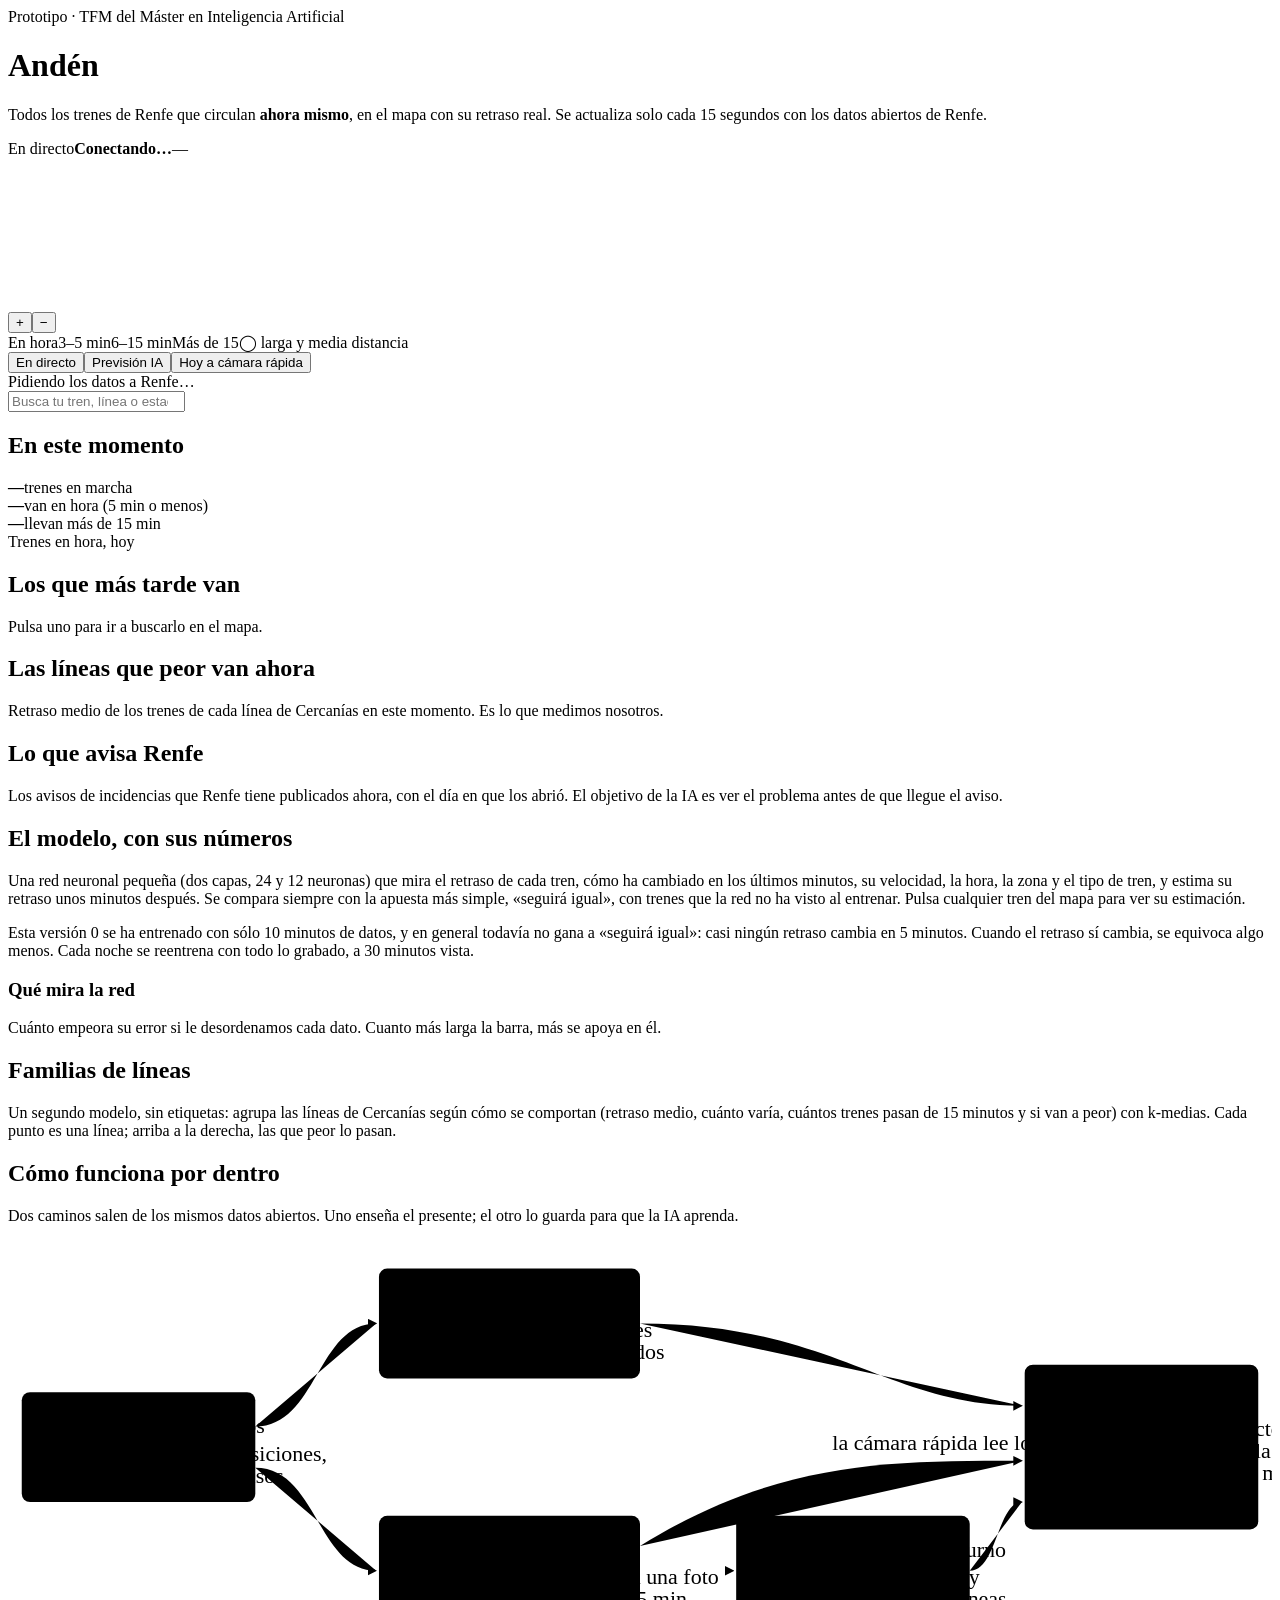
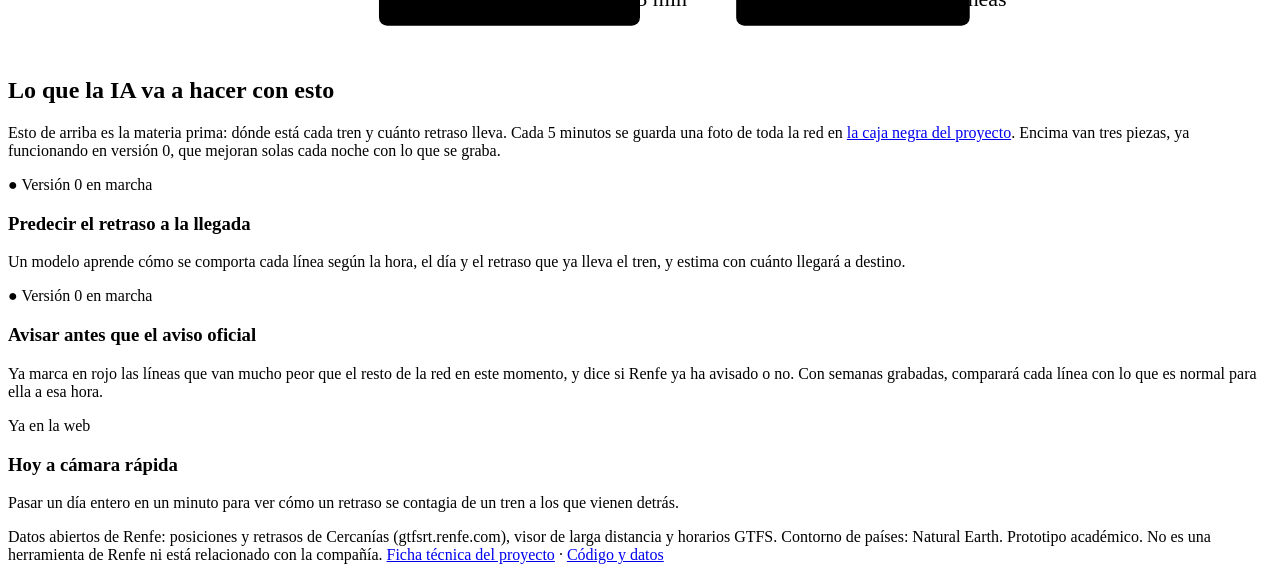
==== commit a5ed2783: "Lo grabado pasa a la rama «datos» para no agotar el cupo de Vercel; «Hoy a cámara rápida» en vez de " ====
--- a/web/index.html
+++ b/web/index.html
@@ -36,7 +36,7 @@
         <span><i style="background:var(--puntual)"></i>En hora</span><span><i style="background:var(--leve)"></i>3–5 min</span><span><i style="background:var(--ambar)"></i>6–15 min</span><span><i style="background:var(--rojo)"></i>Más de 15</span><span>◯ larga y media distancia</span>
       </div>
       <div class="mando">
-        <div class="modos" role="group" aria-label="Qué ver"><button id="mVivo" aria-pressed="true">En directo</button><button id="mPrev" aria-pressed="false">Previsión IA</button><button id="mMoviola" aria-pressed="false">Moviola de hoy</button></div>
+        <div class="modos" role="group" aria-label="Qué ver"><button id="mVivo" aria-pressed="true">En directo</button><button id="mPrev" aria-pressed="false">Previsión IA</button><button id="mMoviola" aria-pressed="false">Hoy a cámara rápida</button></div>
         <span class="estado-vivo" id="vivo">Pidiendo los datos a Renfe…</span>
         <div class="moviola" id="moviola" hidden><button class="play" id="play" aria-label="Pausar">❚❚</button><span class="reloj" id="reloj">--:--</span><input type="range" id="linea" min="0" max="1000" value="0" aria-label="Momento del día"><span class="vel" id="vel"></span></div>
       </div>
@@ -121,7 +121,7 @@
         <path d="M460,240 L528,240" class="flujo" marker-end="url(#flecha)"/>
         <path d="M700,240 C720,240 720,190 738,190" class="flujo" marker-end="url(#flecha)"/>
         <path d="M460,222 C560,160 640,160 738,160" class="flujo fino" marker-end="url(#flecha)"/>
-        <text x="600" y="152" class="etq">la moviola lee lo grabado</text>
+        <text x="600" y="152" class="etq">la cámara rápida lee lo grabado</text>
       </svg>
     </div>
   </section>
@@ -132,7 +132,7 @@
     <div class="pasos">
       <div class="paso"><span class="estado on">● Versión 0 en marcha</span><h3>Predecir el retraso a la llegada</h3><p>Un modelo aprende cómo se comporta cada línea según la hora, el día y el retraso que ya lleva el tren, y estima con cuánto llegará a destino.</p></div>
       <div class="paso"><span class="estado on">● Versión 0 en marcha</span><h3>Avisar antes que el aviso oficial</h3><p>Ya marca en rojo las líneas que van mucho peor que el resto de la red en este momento, y dice si Renfe ya ha avisado o no. Con semanas grabadas, comparará cada línea con lo que es normal para ella a esa hora.</p></div>
-      <div class="paso"><span class="estado ya">Ya en la web</span><h3>La moviola del día</h3><p>Pasar un día entero en un minuto para ver cómo un retraso se contagia de un tren a los que vienen detrás.</p></div>
+      <div class="paso"><span class="estado ya">Ya en la web</span><h3>Hoy a cámara rápida</h3><p>Pasar un día entero en un minuto para ver cómo un retraso se contagia de un tren a los que vienen detrás.</p></div>
     </div>
   </section>
 
@@ -168,6 +168,7 @@
 const pos = (e, ahora) => { const u = avance(e, ahora); return [e.de[0] + (e.a[0] - e.de[0]) * u, e.de[1] + (e.a[1] - e.de[1]) * u]; };
 const alfa = (e, ahora) => e.al0 + (e.al1 - e.al0) * Math.min(1, avance(e, ahora) * 3);
 let ultimaFoto = 0, fallos = 0, avisos = [];
+const SIN_SENAL_MAX = 180; // segundos que un tren sin noticias sigue en el mapa
 function aplicar(j) {
   const ahora = performance.now(), vistos = new Set();
   // si una fuente no ha respondido, sus trenes se quedan donde estaban en vez de desaparecer
@@ -177,16 +178,19 @@
     vistos.add(t.id);
     const nuevo = [X(t.lon), Y(t.lat)];
     let e = trenes.get(t.id);
-    if (!e) { trenes.set(t.id, { ...t, de: nuevo, a: nuevo, t0: ahora, al0: ultimaFoto ? 0 : 1, al1: 1, rastro: [], hist: [[j.t, t.d, t.lat, t.lon]] }); trenes.get(t.id).pred = predecir(trenes.get(t.id)); continue; }
+    if (!e) { trenes.set(t.id, { ...t, de: nuevo, a: nuevo, t0: ahora, al0: ultimaFoto ? 0 : 1, al1: 1, visto: j.t, rastro: [], hist: [[j.t, t.d, t.lat, t.lon]] }); trenes.get(t.id).pred = predecir(trenes.get(t.id)); continue; }
     const p = pos(e, ahora), salto = Math.hypot(nuevo[0] - p[0], nuevo[1] - p[1]) > .4;
     if (!salto) { e.rastro.push(p); if (e.rastro.length > 8) e.rastro.shift(); } else e.rastro = [];
-    Object.assign(e, t, { de: salto ? nuevo : p, a: nuevo, t0: ahora, al0: alfa(e, ahora), al1: 1, fuera: false });
+    Object.assign(e, t, { de: salto ? nuevo : p, a: nuevo, t0: ahora, al0: alfa(e, ahora), al1: 1, fuera: false, visto: j.t, sinSenal: false });
     e.hist.push([j.t, t.d, t.lat, t.lon]); if (e.hist.length > 60) e.hist.shift(); e.pred = predecir(e);
   }
   for (const [id, e] of trenes) {
     if (vistos.has(id) || !llego[e.k]) continue;
     if (e.fuera) { trenes.delete(id); continue; }
     const p = pos(e, ahora);
+    // Renfe a veces deja de mandar la posición de un tren uno o dos minutos (túneles, cobertura):
+    // se queda quieto y más apagado donde se vio por última vez; si en 3 minutos no vuelve, se quita
+    if (j.t - (e.visto ?? j.t) < SIN_SENAL_MAX) { Object.assign(e, { de: p, a: p, t0: ahora, al0: alfa(e, ahora), al1: .4, sinSenal: true }); continue; }
     Object.assign(e, { de: p, a: p, t0: ahora, al0: alfa(e, ahora), al1: 0, fuera: true });
   }
   ultimaFoto = j.t;
@@ -200,7 +204,7 @@
   pintarEstado(); panel(); apuntarSalud();
 }
 
-// ---- moviola: lo grabado hoy por la caja negra, reproducido acelerado ----
+// ---- «Hoy a cámara rápida» (en el código, «moviola»): lo grabado hoy por la caja negra, reproducido acelerado ----
 let modo = 'vivo', hist = null, tt = 0, playH = true, velH = 600, ultimaLista = [];
 function estadoH(h, t) {
   const T = hist.t, n = T.length; if (!n) return null;
@@ -248,7 +252,7 @@
   document.getElementById('moviola').hidden = m !== 'moviola';
   document.getElementById('leyendaPrev').hidden = m !== 'prevision';
   foco = null; siguiendo = false; seguido();
-  document.getElementById('selloModo').innerHTML = m === 'moviola' ? 'Moviola de hoy' : m === 'prevision' ? '<span class="rec"></span>Previsión de la IA' : '<span class="rec"></span>En directo';
+  document.getElementById('selloModo').innerHTML = m === 'moviola' ? 'Hoy a cámara rápida' : m === 'prevision' ? '<span class="rec"></span>Previsión de la IA' : '<span class="rec"></span>En directo';
   if (m === 'moviola') { document.getElementById('tramo').textContent = 'Lo grabado hoy'; abrirMoviola(); } else { pintarEstado(); }
   panel();
 }
@@ -614,7 +618,7 @@
 // enlace directo a un panel: ?estacion=Valladolid
 const pedida = new URLSearchParams(location.search).get('estacion');
 if (pedida) { const q = norm(pedida); const est = trenesAhora().flatMap(e => [e.s, e.dst]).find(x => x && norm(x).includes(q)); if (est) abrirPanel(est); }
-const modoDeEnlace = () => ({ '#repeticion': 'moviola', '#prevision': 'prevision' })[location.hash] ?? 'vivo';
+const modoDeEnlace = () => ({ '#camara-rapida': 'moviola', '#repeticion': 'moviola', '#prevision': 'prevision' })[location.hash] ?? 'vivo';
 if (modoDeEnlace() !== 'vivo') cambiarModo(modoDeEnlace());
 addEventListener('hashchange', () => cambiarModo(modoDeEnlace()));
 setInterval(pedir, CADA);
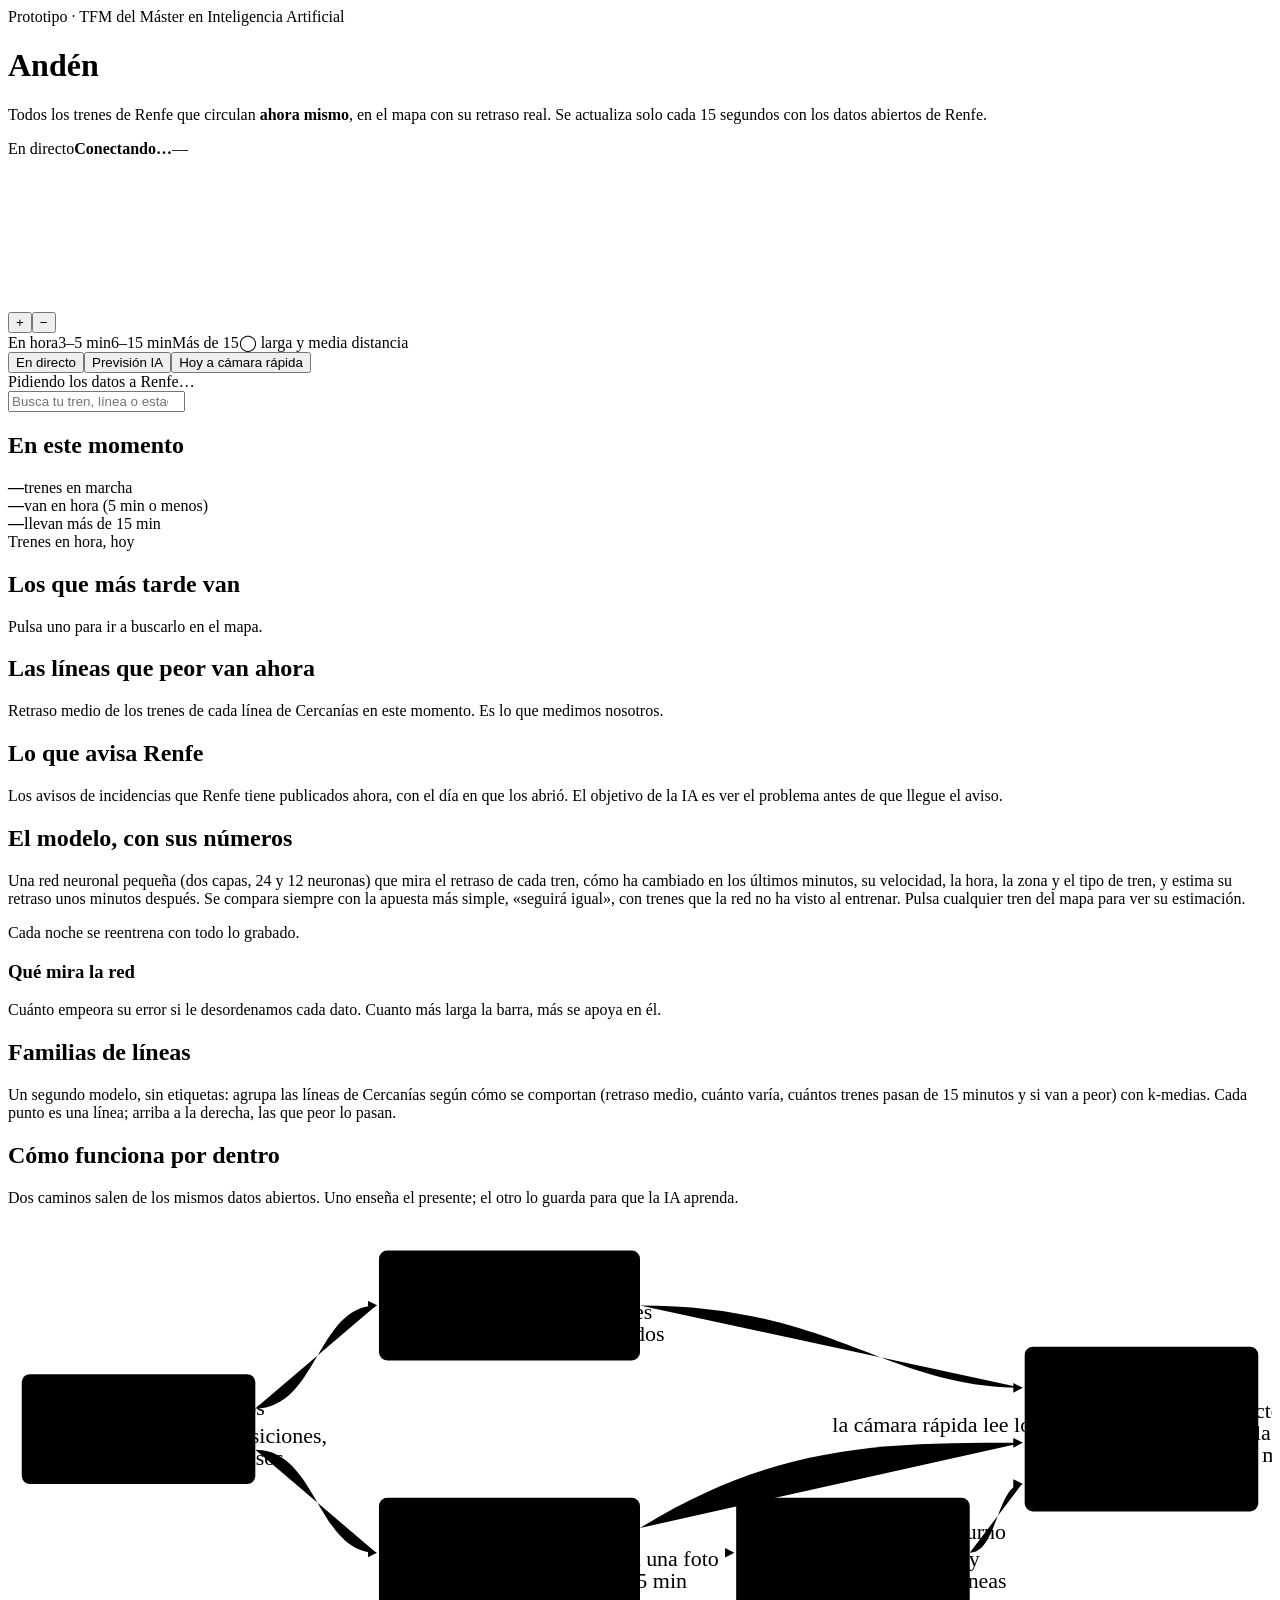
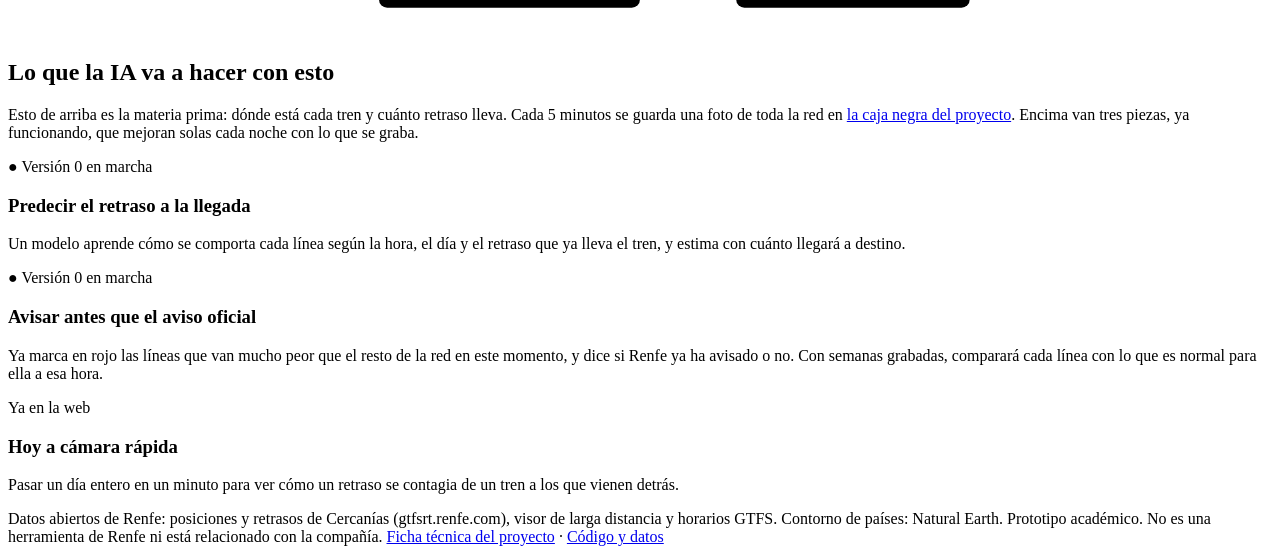
==== commit c21223ee: "El texto del modelo se escribe solo con los números de cada reentreno (decía «10 minutos de datos» d" ====
--- a/web/index.html
+++ b/web/index.html
@@ -85,7 +85,7 @@
     <div>
       <h2>El modelo, con sus números</h2>
       <p>Una red neuronal pequeña (dos capas, 24 y 12 neuronas) que mira el retraso de cada tren, cómo ha cambiado en los últimos minutos, su velocidad, la hora, la zona y el tipo de tren, y estima su retraso unos minutos después. Se compara siempre con la apuesta más simple, «seguirá igual», con trenes que la red no ha visto al entrenar. Pulsa cualquier tren del mapa para ver su estimación.</p>
-      <p class="nota">Esta versión 0 se ha entrenado con sólo 10 minutos de datos, y en general todavía no gana a «seguirá igual»: casi ningún retraso cambia en 5 minutos. Cuando el retraso sí cambia, se equivoca algo menos. Cada noche se reentrena con todo lo grabado, a 30 minutos vista.</p>
+      <p class="nota" id="modeloNota">Cada noche se reentrena con todo lo grabado.</p>
       <p class="version" id="modeloVersion"></p>
     </div>
     <div class="lado-modelo">
@@ -128,7 +128,7 @@
 
   <section class="ia">
     <h2>Lo que la IA va a hacer con esto</h2>
-    <p>Esto de arriba es la materia prima: dónde está cada tren y cuánto retraso lleva. Cada 5 minutos se guarda una foto de toda la red en <a href="https://github.com/carlosgalan01/puntualmente" target="_blank" rel="noopener">la caja negra del proyecto</a>. Encima van tres piezas, ya funcionando en versión 0, que mejoran solas cada noche con lo que se graba.</p>
+    <p>Esto de arriba es la materia prima: dónde está cada tren y cuánto retraso lleva. Cada 5 minutos se guarda una foto de toda la red en <a href="https://github.com/carlosgalan01/puntualmente" target="_blank" rel="noopener">la caja negra del proyecto</a>. Encima van tres piezas, ya funcionando, que mejoran solas cada noche con lo que se graba.</p>
     <div class="pasos">
       <div class="paso"><span class="estado on">● Versión 0 en marcha</span><h3>Predecir el retraso a la llegada</h3><p>Un modelo aprende cómo se comporta cada línea según la hora, el día y el retraso que ya lleva el tren, y estima con cuánto llegará a destino.</p></div>
       <div class="paso"><span class="estado on">● Versión 0 en marcha</span><h3>Avisar antes que el aviso oficial</h3><p>Ya marca en rojo las líneas que van mucho peor que el resto de la red en este momento, y dice si Renfe ya ha avisado o no. Con semanas grabadas, comparará cada línea con lo que es normal para ella a esa hora.</p></div>
@@ -393,6 +393,13 @@
     <div class="cifra"><b>${ev.error_red_cuando_cambia?.toString().replace('.', ',')} / ${ev.error_igual_cuando_cambia?.toString().replace('.', ',')}</b><span>red / «igual» cuando el retraso cambia (${ev.porcentaje_que_cambia.toString().replace('.', ',')} % de los casos)</span></div>`;
   const imp = Object.entries(MODELO.importancia ?? {}).sort((a, b) => b[1] - a[1]), tope = Math.max(...imp.map(i => i[1]), .01);
   document.getElementById('importancia').innerHTML = imp.map(([n, v]) => `<div class="barra imp"><span>${escapa(n)}</span><span class="b"><i style="width:${v / tope * 100}%;background:${C.ambar}"></i></span><span class="n">+${v.toFixed(2).replace('.', ',')}′</span></div>`).join('');
+  const coma = x => x.toString().replace('.', ','), min = ev.fotos * 5;
+  const grabado = min < 120 ? `${min} minutos` : min < 2880 ? `unas ${Math.round(min / 60)} horas` : `unos ${Math.round(min / 1440)} días`;
+  const gana = ev.error_red_min < ev.error_seguira_igual_min;
+  document.getElementById('modeloNota').textContent = `Esta versión se ha entrenado con ${grabado} de grabación (${ev.fotos} fotos de toda la red, una cada 5 minutos). `
+    + (gana ? `Ya acierta algo más que «seguirá igual»: ${coma(ev.error_red_min)} frente a ${coma(ev.error_seguira_igual_min)} minutos de error medio. `
+            : `Todavía no gana a «seguirá igual» en general (${coma(ev.error_red_min)} frente a ${coma(ev.error_seguira_igual_min)} minutos). `)
+    + `Donde más se nota es cuando el retraso cambia, que pasa en el ${coma(ev.porcentaje_que_cambia)} % de los casos: ${coma(ev.error_red_cuando_cambia)} frente a ${coma(ev.error_igual_cuando_cambia)} minutos. Cada noche se reentrena con todo lo grabado, a ${MODELO.horizonte_min} minutos vista.`;
   document.getElementById('modeloVersion').textContent = `Versión del ${MODELO.version} · horizonte ${MODELO.horizonte_min} min · ${ev.fotos} fotos de la red`;
 }
 // ---- familias de líneas (modelo/agrupar.py) ----
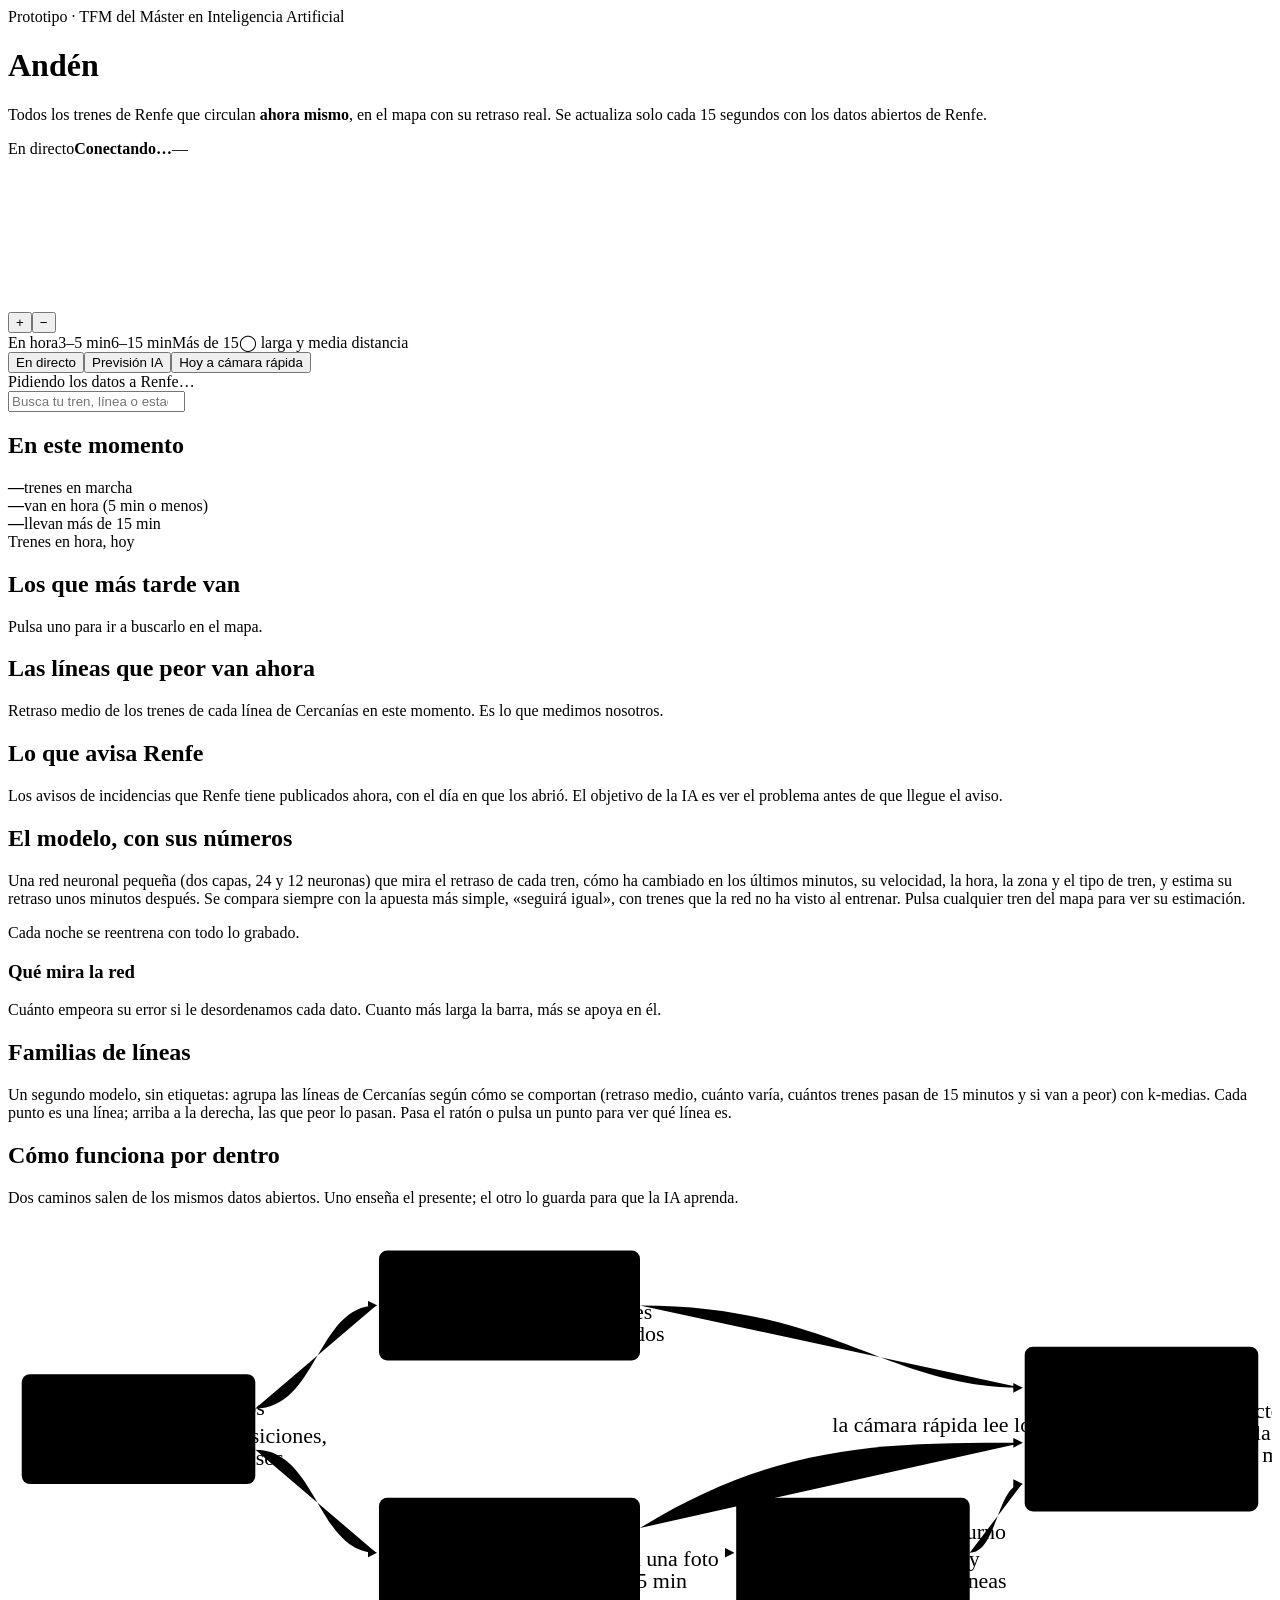
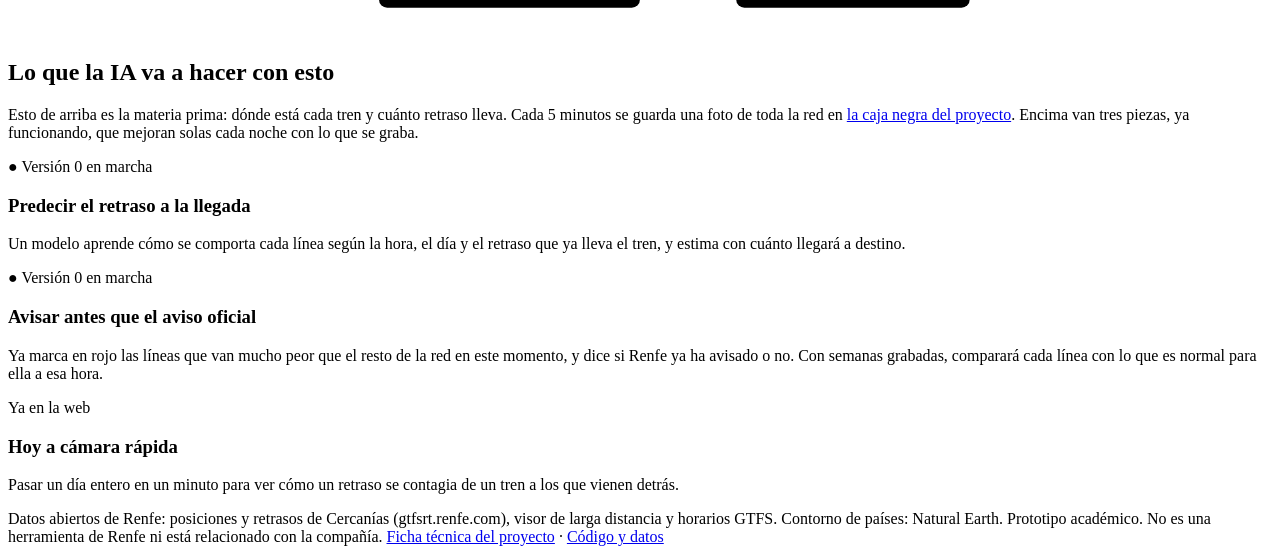
==== commit 88f0259b: "Familias: nombres sólo al pasar o pulsar; corrige el retraso de los trenes que cruzan la medianoche " ====
--- a/web/index.html
+++ b/web/index.html
@@ -97,7 +97,7 @@
   <section class="familias">
     <div class="texto">
       <h2>Familias de líneas</h2>
-      <p>Un segundo modelo, sin etiquetas: agrupa las líneas de Cercanías según cómo se comportan (retraso medio, cuánto varía, cuántos trenes pasan de 15 minutos y si van a peor) con k-medias. Cada punto es una línea; arriba a la derecha, las que peor lo pasan.</p>
+      <p>Un segundo modelo, sin etiquetas: agrupa las líneas de Cercanías según cómo se comportan (retraso medio, cuánto varía, cuántos trenes pasan de 15 minutos y si van a peor) con k-medias. Cada punto es una línea; arriba a la derecha, las que peor lo pasan. Pasa el ratón o pulsa un punto para ver qué línea es.</p>
       <ul class="leyenda-fam" id="famLeyenda"></ul>
       <p class="version" id="famVersion"></p>
     </div>
@@ -415,9 +415,13 @@
   for (let v = 0; v <= xmax; v += xmax / 5) svg += `<text x="${x(v)}" y="${H - m.b + 18}" text-anchor="middle" class="eje">${Math.round(v)}′</text>`;
   svg += `<text x="${(W + m.l) / 2}" y="${H - 4}" text-anchor="middle" class="eje-t">retraso medio de la línea (minutos)</text>`;
   svg += `<text transform="translate(12 ${(H - m.b) / 2}) rotate(-90)" text-anchor="middle" class="eje-t">trenes con más de 15 min</text>`;
-  for (const l of F.lineas) svg += `<circle cx="${x(l.retraso_medio)}" cy="${y(l.graves_pct)}" r="6" fill="${cols[l.familia]}" fill-opacity=".85" stroke="${C.panel}" stroke-width="1.5"><title>${escapa(l.linea)} · ${l.retraso_medio} min de media · ${l.graves_pct} % con más de 15 min</title></circle>`;
-  for (const l of F.lineas.filter(l => l.familia >= 2)) svg += `<text x="${x(l.retraso_medio) - 9}" y="${y(l.graves_pct) + 4}" text-anchor="end" class="etq">${escapa(l.linea)}</text>`;
+  for (const l of F.lineas) { const cx = x(l.retraso_medio), cy = y(l.graves_pct), izq = cx > W / 2;
+    svg += `<g class="fam-p" tabindex="0"><circle cx="${cx}" cy="${cy}" r="6" fill="${cols[l.familia]}" fill-opacity=".85" stroke="${C.panel}" stroke-width="1.5"/><circle cx="${cx}" cy="${cy}" r="11" fill="transparent"/>`
+      + `<text x="${cx + (izq ? -12 : 12)}" y="${cy - 10}" text-anchor="${izq ? 'end' : 'start'}" class="etq">${escapa(l.linea)} · ${String(l.retraso_medio).replace('.', ',')}′ · ${String(l.graves_pct).replace('.', ',')} %</text></g>`; }
   document.getElementById('famGrafica').innerHTML = svg + '</svg>';
+  const pts = document.querySelectorAll('#famGrafica .fam-p');
+  pts.forEach(g => g.addEventListener('click', ev => { ev.stopPropagation(); const ya = g.classList.contains('activo'); pts.forEach(o => o.classList.remove('activo')); if (!ya) { g.classList.add('activo'); g.parentNode.appendChild(g); } }));
+  document.addEventListener('click', () => pts.forEach(o => o.classList.remove('activo')));
 }).catch(() => { document.querySelector('.familias')?.remove(); });
 
 const colorDe = e => color(modo === 'prevision' && e.pred != null ? e.pred : e.d);
